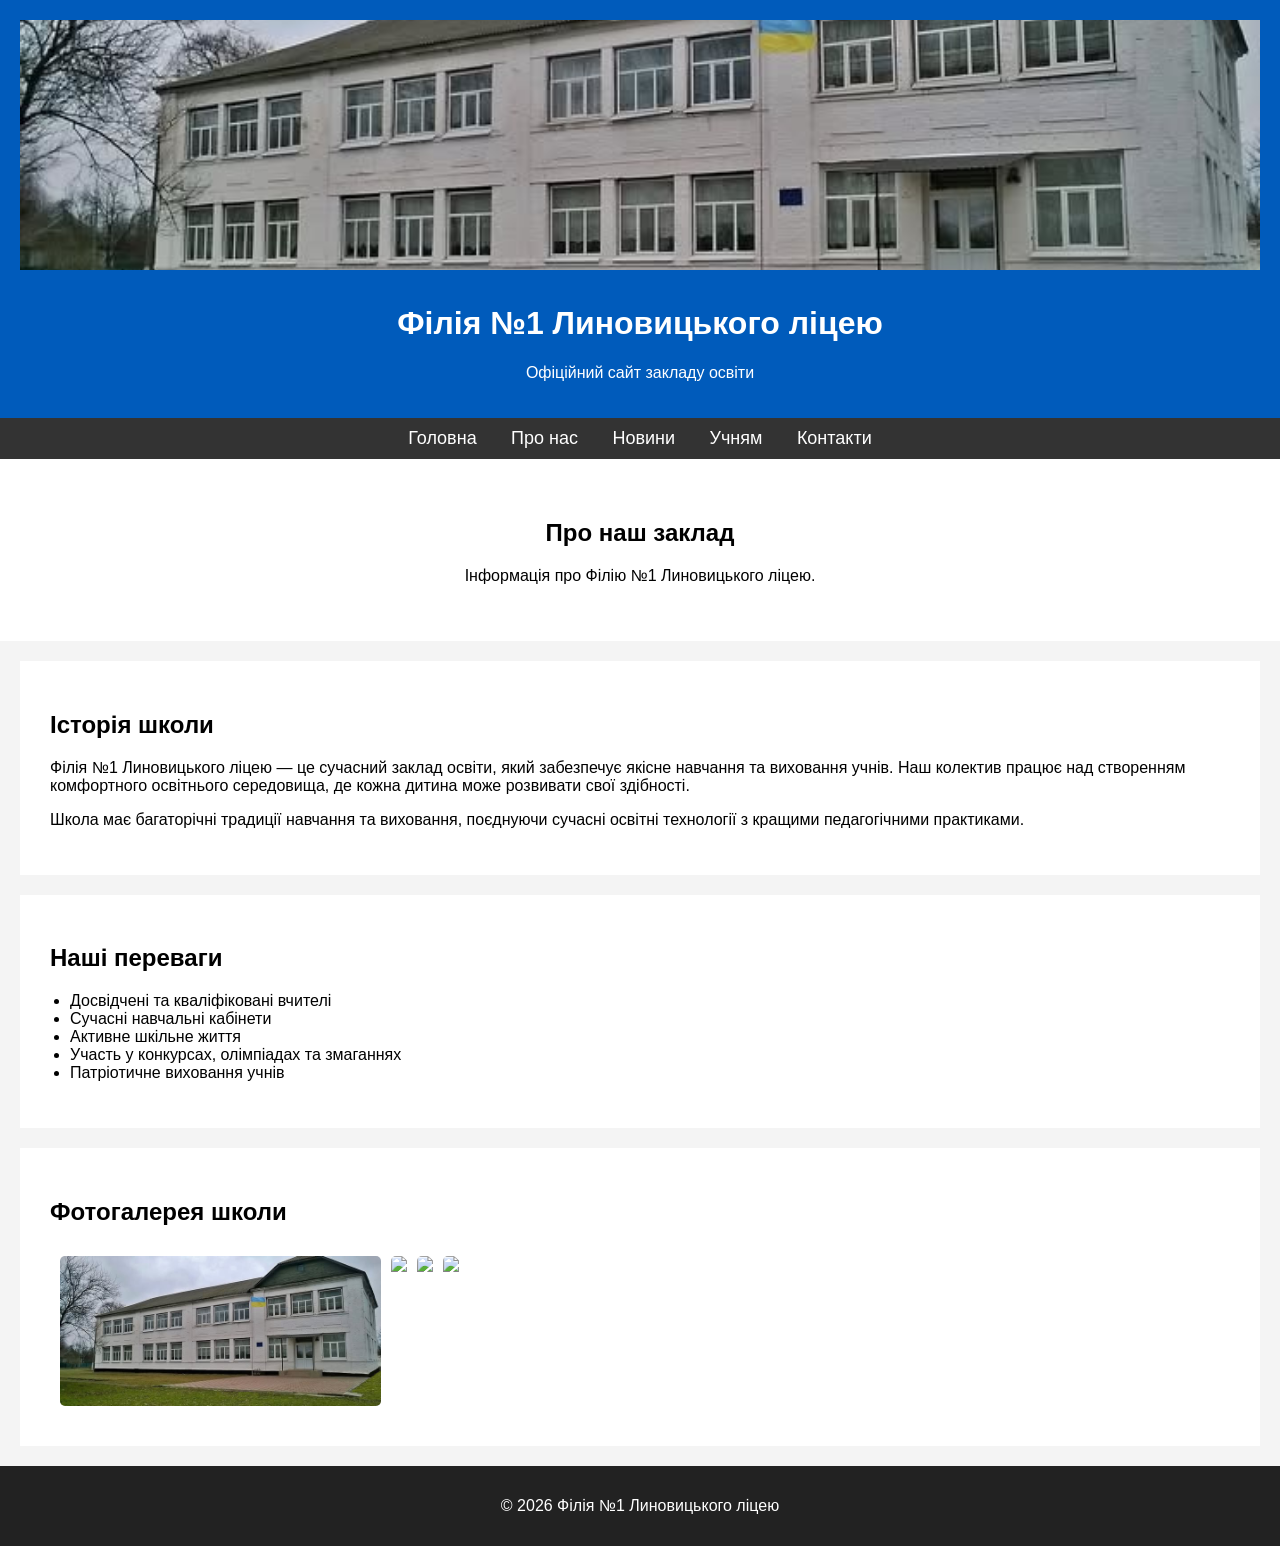
==== about.html @ e62a35ff "Update about.html" ====
<!DOCTYPE html>
<html lang="uk">
<head>
<meta charset="UTF-8">
<title>Про нас – Філія №1 Линовицького ліцею</title>
<link rel="stylesheet" href="style.css">
</head>

<body>

<header>
<img src="main.jpg" class="header-image">
<h1>Філія №1 Линовицького ліцею</h1>
<p>Офіційний сайт закладу освіти</p>
</header>

<nav>
<a href="index.html">Головна</a>
<a href="about.html">Про нас</a>
<a href="news.html">Новини</a>
<a href="uchnyam.html">Учням</a>
<a href="kontakty.html

">Контакти</a>
</nav>

<section class="hero">
<h2>Про наш заклад</h2>
<p>Інформація про Філію №1 Линовицького ліцею.</p>
</section>

<section class="about">

<h2>Історія школи</h2>

<p>
Філія №1 Линовицького ліцею — це сучасний заклад освіти,
який забезпечує якісне навчання та виховання учнів.
Наш колектив працює над створенням комфортного освітнього
середовища, де кожна дитина може розвивати свої здібності.
</p>

<p>
Школа має багаторічні традиції навчання та виховання,
поєднуючи сучасні освітні технології з кращими педагогічними
практиками.
</p>

</section>

<section class="about">

<h2>Наші переваги</h2>

<ul>
<li>Досвідчені та кваліфіковані вчителі</li>
<li>Сучасні навчальні кабінети</li>
<li>Активне шкільне життя</li>
<li>Участь у конкурсах, олімпіадах та змаганнях</li>
<li>Патріотичне виховання учнів</li>
</ul>

</section>

<section class="about">

<h2>Фотогалерея школи</h2>

<div class="gallery-scroll">
<img src="1.jpg">
<img src="2.jpg">
<img src="3.jpg">
<img src="4.jpg">
</div>

</section>

<footer>
<p>© 2026 Філія №1 Линовицького ліцею</p>
</footer>

</body>
</html>
---- style.css ----
body{
font-family: Arial, sans-serif;
margin:0;
background:#f4f4f4;
}

header{
background:#005bbb;
color:white;
text-align:center;
padding:20px;
}

.header-image{
width:100%;
max-height:250px;
object-fit:cover;
margin-bottom:10px;
}

nav{
background:#333;
text-align:center;
padding:10px;
}

nav a{
color:white;
text-decoration:none;
margin:15px;
font-size:18px;
}

nav a:hover{
color:#ffd500;
}

.hero{
background:white;
text-align:center;
padding:40px;
}

.news{
padding:30px;
}

.news-item{
display:flex;
gap:15px;
background:white;
padding:15px;
margin-bottom:15px;
border-left:5px solid #005bbb;
align-items:center;
}

.news-img{
width:120px;
height:80px;
object-fit:cover;
}

.gallery{
padding:30px;
background:white;
}

.gallery-scroll{
display:flex;
overflow-x:auto;
gap:10px;
padding:10px;
}

.gallery-scroll img{
height:150px;
border-radius:5px;
}

footer{
background:#222;
color:white;
text-align:center;
padding:15px;
margin-top:20px;
}
.about{
background:white;
padding:30px;
margin:20px;
}

.about ul{
padding-left:20px;
}
/* Покращення для великої кількості новин */
.news {
    max-width: 1100px;
    margin: 0 auto;          /* центруємо блок новин */
    padding: 30px 15px;
}

.news h2 {
    text-align: center;
    color: #005bbb;
    margin-bottom: 30px;
    font-size: 2.2em;
}

/* Додаємо дату та "Читати далі" */
.news-date {
    font-size: 0.9em;
    color: #666;
    margin: 4px 0 10px 0;
    font-style: italic;
}

.read-more {
    display: inline-block;
    margin-top: 12px;
    padding: 6px 14px;
    background: #005bbb;
    color: white;
    text-decoration: none;
    border-radius: 4px;
    font-size: 0.95em;
    transition: background 0.2s;
}

.read-more:hover {
    background: #004080;
}

/* Адаптивність: на маленьких екранах новини в стовпчик */
@media (max-width: 680px) {
    .news-item {
        flex-direction: column;
        align-items: flex-start;
    }
    
    .news-img {
        width: 100%;
        height: auto;
        max-height: 220px;
    }
    
    .news-item > div {
        width: 100%;
    }
}

/* Опціонально: сітка на великих екранах (2–3 колонки) */
@media (min-width: 900px) {
    .news {
        display: grid;
        grid-template-columns: repeat(2, 1fr);   /* або repeat(auto-fit, minmax(420px, 1fr)) */
        gap: 25px 35px;
    }
    
    .news-item {
        margin-bottom: 0;     /* прибираємо нижній відступ, бо є gap */
        flex-direction: column;
        align-items: stretch;
    }
    
    .news-img {
        width: 100%;
        height: 180px;
    }
}
.pupils-section {
    background: white;
    padding: 40px 20px;
    max-width: 1200px;
    margin: 0 auto;
}

.pupils-grid {
    display: grid;
    grid-template-columns: 1fr;
    gap: 25px;
}

.pupil-block {
    background: #f9f9f9;
    padding: 20px;
    border-radius: 8px;
    border: 1px solid #ddd;
    box-shadow: 0 2px 8px rgba(0,0,0,0.08);
}

.pupil-block h3 {
    color: #005bbb;
    margin-top: 0;
    border-bottom: 2px solid #ffd500;
    padding-bottom: 8px;
}

.pupil-block ul {
    padding-left: 20px;
    line-height: 1.6;
}

.full-width {
    grid-column: 1 / -1;
}

.center-text {
    text-align: center;
}

/* Сітка на великих екранах */
@media (min-width: 768px) {
    .pupils-grid {
        grid-template-columns: repeat(2, 1fr);
    }
}

@media (min-width: 1100px) {
    .pupils-grid {
        grid-template-columns: repeat(3, 1fr);
    }
    
    .full-width {
        grid-column: 1 / 4;
    }
}
.contacts-section {
    background: white;
    padding: 40px 20px;
    max-width: 1200px;
    margin: 0 auto;
}

.contacts-grid {
    display: grid;
    grid-template-columns: 1fr;
    gap: 25px;
}

.contact-block {
    background: #f9f9f9;
    padding: 25px;
    border-radius: 8px;
    border: 1px solid #ddd;
    box-shadow: 0 2px 10px rgba(0,0,0,0.08);
}

.contact-block h3 {
    color: #005bbb;
    margin-top: 0;
    border-bottom: 2px solid #ffd500;
    padding-bottom: 10px;
}

.contact-block ul {
    padding-left: 20px;
    line-height: 1.7;
}

.contact-block table.schedule-table {
    width: 100%;
    border-collapse: collapse;
    margin-top: 15px;
}

.schedule-table th, .schedule-table td {
    border: 1px solid #ccc;
    padding: 10px;
    text-align: center;
}

.schedule-table th {
    background: #005bbb;
    color: white;
}

.full-width {
    grid-column: 1 / -1;
}

.center-text {
    text-align: center;
    font-weight: bold;
}

/* Адаптивна сітка */
@media (min-width: 768px) {
    .contacts-grid {
        grid-template-columns: repeat(2, 1fr);
    }
}

@media (min-width: 1100px) {
    .contacts-grid {
        grid-template-columns: repeat(3, 1fr);
    }
    
    .full-width {
        grid-column: 1 / 4;
    }
}
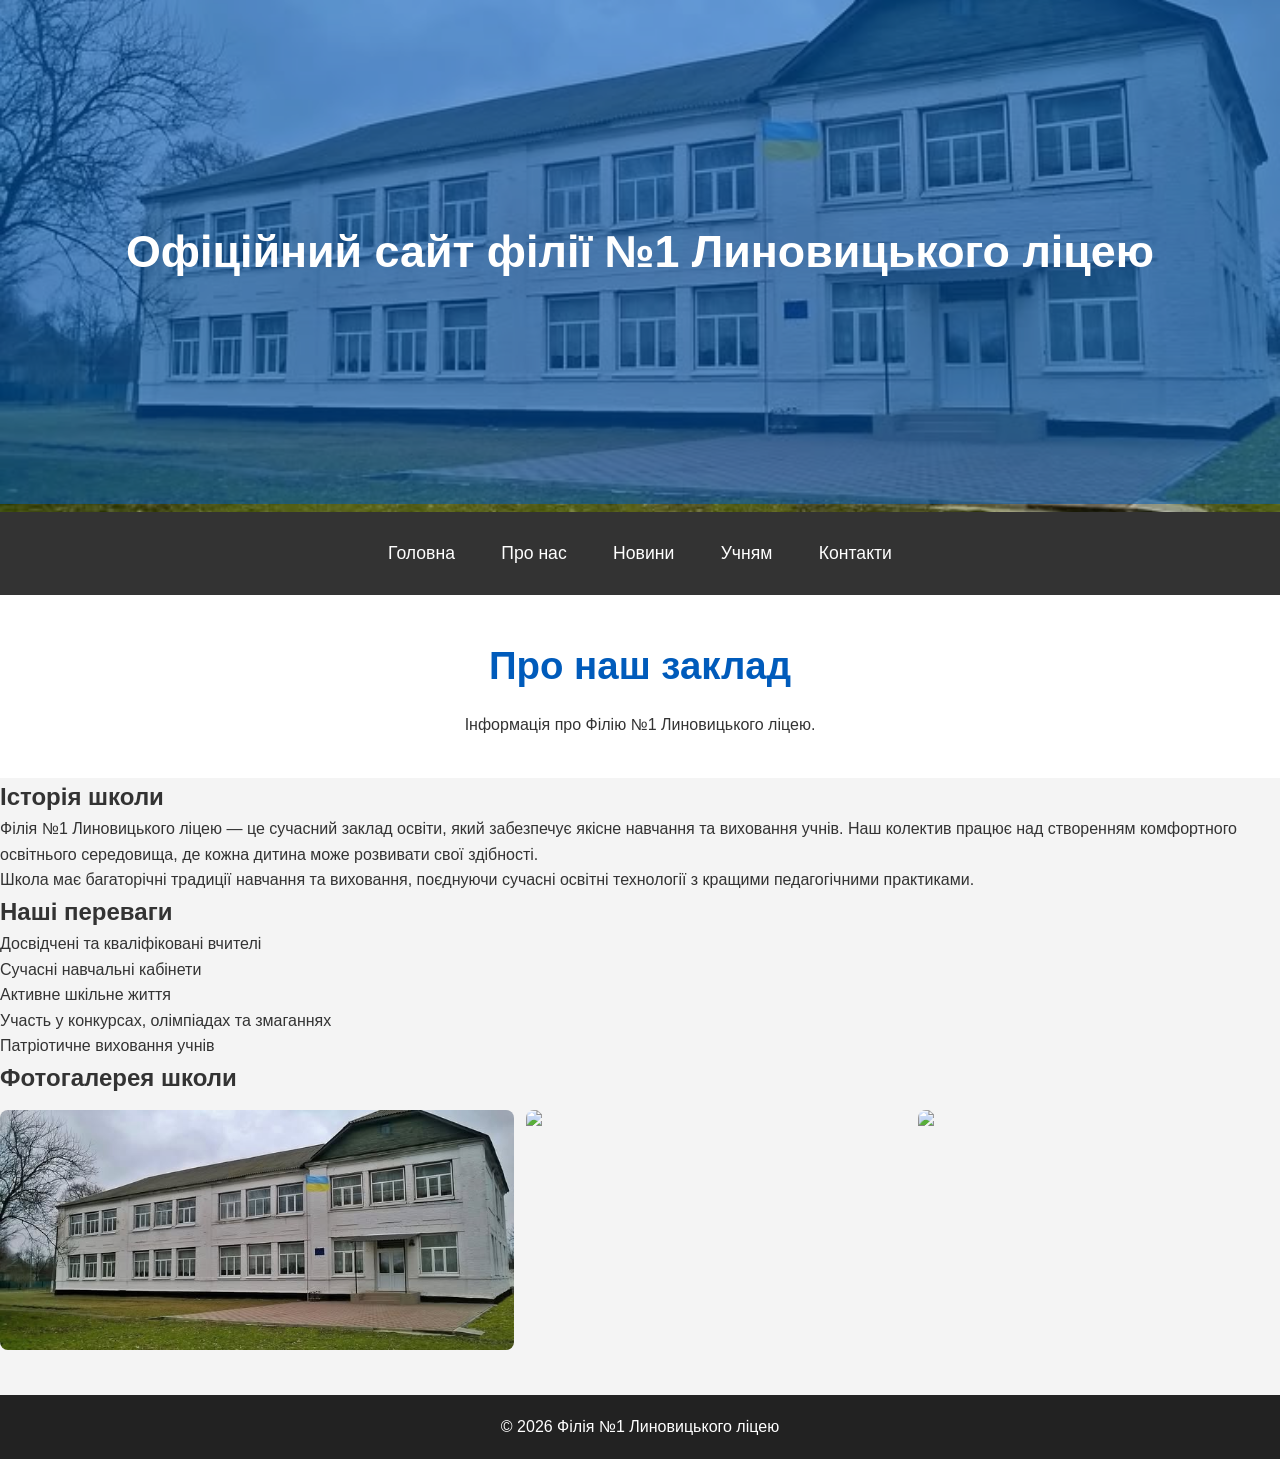
==== commit 70339527: "Update about.html" ====
--- a/about.html
+++ b/about.html
@@ -10,8 +10,7 @@
 
 <header>
 <img src="main.jpg" class="header-image">
-<h1>Філія №1 Линовицького ліцею</h1>
-<p>Офіційний сайт закладу освіти</p>
+<h1>Офіційний сайт філії №1 Линовицького ліцею</h1>
 </header>
 
 <nav>
@@ -19,9 +18,7 @@
 <a href="about.html">Про нас</a>
 <a href="news.html">Новини</a>
 <a href="uchnyam.html">Учням</a>
-<a href="kontakty.html
-
-">Контакти</a>
+<a href="kontakty.html">Контакти</a>
 </nav>
 
 <section class="hero">
--- a/style.css
+++ b/style.css
@@ -1,303 +1,260 @@
-body{
-font-family: Arial, sans-serif;
-margin:0;
-background:#f4f4f4;
-}
-
-header{
-background:#005bbb;
-color:white;
-text-align:center;
-padding:20px;
-}
-
-.header-image{
-width:100%;
-max-height:250px;
-object-fit:cover;
-margin-bottom:10px;
-}
-
-nav{
-background:#333;
-text-align:center;
-padding:10px;
-}
-
-nav a{
-color:white;
-text-decoration:none;
-margin:15px;
-font-size:18px;
-}
-
-nav a:hover{
-color:#ffd500;
-}
-
-.hero{
-background:white;
-text-align:center;
-padding:40px;
-}
-
-.news{
-padding:30px;
-}
-
-.news-item{
-display:flex;
-gap:15px;
-background:white;
-padding:15px;
-margin-bottom:15px;
-border-left:5px solid #005bbb;
-align-items:center;
-}
-
-.news-img{
-width:120px;
-height:80px;
-object-fit:cover;
-}
-
-.gallery{
-padding:30px;
-background:white;
-}
-
-.gallery-scroll{
-display:flex;
-overflow-x:auto;
-gap:10px;
-padding:10px;
-}
-
-.gallery-scroll img{
-height:150px;
-border-radius:5px;
-}
-
-footer{
-background:#222;
-color:white;
-text-align:center;
-padding:15px;
-margin-top:20px;
-}
-.about{
-background:white;
-padding:30px;
-margin:20px;
-}
-
-.about ul{
-padding-left:20px;
-}
-/* Покращення для великої кількості новин */
+/* ==========================================================================
+   БАЗОВІ СТИЛІ + РЕСЕТ (mobile-first)
+   ========================================================================== */
+
+* {
+  margin: 0;
+  padding: 0;
+  box-sizing: border-box;
+}
+
+body {
+  font-family: Arial, system-ui, sans-serif;
+  background: #f4f4f4;
+  color: #333;
+  line-height: 1.6;
+}
+
+img {
+  max-width: 100%;
+  height: auto;
+  display: block;
+}
+
+/* ==========================================================================
+   HEADER + ГЕРОЙСЬКА ЗОБРАЖЕННЯ
+   ========================================================================== */
+
+header {
+  position: relative;
+  color: white;
+  text-align: center;
+}
+
+.header-image {
+  width: 100%;
+  aspect-ratio: 3 / 1.2;          /* ≈ 3:1.2 — гарне співвідношення для банера */
+  object-fit: cover;
+  display: block;
+}
+
+header h1,
+header p {
+  position: absolute;
+  inset: 0;
+  display: flex;
+  flex-direction: column;
+  justify-content: center;
+  align-items: center;
+  background: rgba(0, 91, 187, 0.55); /* #005bbb з прозорістю */
+  padding: 1rem;
+  margin: 0;
+}
+
+header h1 {
+  font-size: clamp(1.6rem, 7vw, 2.8rem);
+  margin-bottom: 0.5rem;
+}
+
+header p {
+  font-size: clamp(1rem, 4.5vw, 1.4rem);
+}
+
+/* ==========================================================================
+   НАВІГАЦІЯ (мобільно — стовпчик, десктоп — горизонтально)
+   ========================================================================== */
+
+nav {
+  background: #333;
+  padding: 1rem;
+  text-align: center;
+}
+
+nav a {
+  color: white;
+  text-decoration: none;
+  font-size: 1.1rem;
+  padding: 0.7rem 1.2rem;
+  margin: 0.3rem;
+  display: inline-block;
+  border-radius: 6px;
+  transition: background 0.25s, color 0.25s;
+}
+
+nav a:hover,
+nav a:focus {
+  background: rgba(255, 213, 0, 0.25); /* #ffd500 легка прозорість */
+  color: #ffd500;
+}
+
+/* ==========================================================================
+   HERO + ОСНОВНІ СЕКЦІЇ
+   ========================================================================== */
+
+.hero {
+  background: white;
+  text-align: center;
+  padding: 2.5rem 1rem;
+}
+
+.hero h2 {
+  color: #005bbb;
+  font-size: clamp(1.8rem, 6vw, 2.4rem);
+  margin-bottom: 1rem;
+}
+
+/* Новини */
 .news {
-    max-width: 1100px;
-    margin: 0 auto;          /* центруємо блок новин */
-    padding: 30px 15px;
+  padding: 2rem 1rem;
+  max-width: 1100px;
+  margin: 0 auto;
 }
 
 .news h2 {
-    text-align: center;
-    color: #005bbb;
-    margin-bottom: 30px;
-    font-size: 2.2em;
-}
-
-/* Додаємо дату та "Читати далі" */
-.news-date {
-    font-size: 0.9em;
-    color: #666;
-    margin: 4px 0 10px 0;
-    font-style: italic;
+  text-align: center;
+  color: #005bbb;
+  font-size: clamp(1.7rem, 5.5vw, 2.3rem);
+  margin-bottom: 2rem;
+}
+
+.news-item {
+  display: flex;
+  flex-direction: column;
+  gap: 1rem;
+  background: white;
+  padding: 1rem;
+  margin-bottom: 1.5rem;
+  border-left: 5px solid #005bbb;
+  border-radius: 6px;
+  box-shadow: 0 2px 10px rgba(0,0,0,0.06);
+}
+
+.news-img {
+  width: 100%;
+  aspect-ratio: 4 / 3;
+  object-fit: cover;
+  border-radius: 4px;
+}
+
+.news-item > div {
+  flex: 1;
 }
 
 .read-more {
-    display: inline-block;
-    margin-top: 12px;
-    padding: 6px 14px;
-    background: #005bbb;
-    color: white;
-    text-decoration: none;
-    border-radius: 4px;
-    font-size: 0.95em;
-    transition: background 0.2s;
+  display: inline-block;
+  margin-top: 0.8rem;
+  padding: 0.5rem 1rem;
+  background: #005bbb;
+  color: white;
+  text-decoration: none;
+  border-radius: 4px;
+  font-size: 0.95rem;
+  transition: background 0.2s;
 }
 
 .read-more:hover {
-    background: #004080;
-}
-
-/* Адаптивність: на маленьких екранах новини в стовпчик */
-@media (max-width: 680px) {
-    .news-item {
-        flex-direction: column;
-        align-items: flex-start;
-    }
-    
-    .news-img {
-        width: 100%;
-        height: auto;
-        max-height: 220px;
-    }
-    
-    .news-item > div {
-        width: 100%;
-    }
-}
-
-/* Опціонально: сітка на великих екранах (2–3 колонки) */
+  background: #004080;
+}
+
+/* Галерея */
+.gallery {
+  padding: 2rem 1rem;
+  background: white;
+}
+
+.gallery h2 {
+  text-align: center;
+  color: #005bbb;
+  margin-bottom: 1.5rem;
+}
+
+.gallery-scroll {
+  display: flex;
+  overflow-x: auto;
+  gap: 12px;
+  padding: 0.8rem 0;
+  scrollbar-width: thin;
+}
+
+.gallery-scroll img {
+  flex: 0 0 260px;
+  height: 160px;
+  object-fit: cover;
+  border-radius: 8px;
+}
+
+/* Footer */
+footer {
+  background: #222;
+  color: white;
+  text-align: center;
+  padding: 1.2rem;
+  margin-top: 2rem;
+}
+
+/* ==========================================================================
+   АДАПТИВНІСТЬ (min-width — від планшета і вище)
+   ========================================================================== */
+
+/* Планшет ≈ 640–900px */
+@media (min-width: 640px) {
+  nav {
+    display: flex;
+    justify-content: center;
+    flex-wrap: wrap;
+    gap: 0.5rem;
+  }
+
+  nav a {
+    margin: 0;
+  }
+
+  .news-item {
+    flex-direction: row;
+    align-items: center;
+  }
+
+  .news-img {
+    width: 140px;
+    height: 100px;
+    flex-shrink: 0;
+  }
+}
+
+/* Десктоп / великий планшет ≈ 900px+ */
 @media (min-width: 900px) {
-    .news {
-        display: grid;
-        grid-template-columns: repeat(2, 1fr);   /* або repeat(auto-fit, minmax(420px, 1fr)) */
-        gap: 25px 35px;
-    }
-    
-    .news-item {
-        margin-bottom: 0;     /* прибираємо нижній відступ, бо є gap */
-        flex-direction: column;
-        align-items: stretch;
-    }
-    
-    .news-img {
-        width: 100%;
-        height: 180px;
-    }
-}
-.pupils-section {
-    background: white;
-    padding: 40px 20px;
-    max-width: 1200px;
-    margin: 0 auto;
-}
-
-.pupils-grid {
+  .news {
     display: grid;
-    grid-template-columns: 1fr;
-    gap: 25px;
-}
-
-.pupil-block {
-    background: #f9f9f9;
-    padding: 20px;
-    border-radius: 8px;
-    border: 1px solid #ddd;
-    box-shadow: 0 2px 8px rgba(0,0,0,0.08);
-}
-
-.pupil-block h3 {
-    color: #005bbb;
-    margin-top: 0;
-    border-bottom: 2px solid #ffd500;
-    padding-bottom: 8px;
-}
-
-.pupil-block ul {
-    padding-left: 20px;
-    line-height: 1.6;
-}
-
-.full-width {
-    grid-column: 1 / -1;
-}
-
-.center-text {
-    text-align: center;
-}
-
-/* Сітка на великих екранах */
-@media (min-width: 768px) {
-    .pupils-grid {
-        grid-template-columns: repeat(2, 1fr);
-    }
-}
-
-@media (min-width: 1100px) {
-    .pupils-grid {
-        grid-template-columns: repeat(3, 1fr);
-    }
-    
-    .full-width {
-        grid-column: 1 / 4;
-    }
-}
-.contacts-section {
-    background: white;
-    padding: 40px 20px;
-    max-width: 1200px;
-    margin: 0 auto;
-}
-
-.contacts-grid {
-    display: grid;
-    grid-template-columns: 1fr;
-    gap: 25px;
-}
-
-.contact-block {
-    background: #f9f9f9;
-    padding: 25px;
-    border-radius: 8px;
-    border: 1px solid #ddd;
-    box-shadow: 0 2px 10px rgba(0,0,0,0.08);
-}
-
-.contact-block h3 {
-    color: #005bbb;
-    margin-top: 0;
-    border-bottom: 2px solid #ffd500;
-    padding-bottom: 10px;
-}
-
-.contact-block ul {
-    padding-left: 20px;
-    line-height: 1.7;
-}
-
-.contact-block table.schedule-table {
+    grid-template-columns: repeat(2, 1fr);
+    gap: 2rem;
+  }
+
+  .news-item {
+    margin-bottom: 0;
+    flex-direction: column;
+    align-items: stretch;
+  }
+
+  .news-img {
     width: 100%;
-    border-collapse: collapse;
-    margin-top: 15px;
-}
-
-.schedule-table th, .schedule-table td {
-    border: 1px solid #ccc;
-    padding: 10px;
-    text-align: center;
-}
-
-.schedule-table th {
-    background: #005bbb;
-    color: white;
-}
-
-.full-width {
-    grid-column: 1 / -1;
-}
-
-.center-text {
-    text-align: center;
-    font-weight: bold;
-}
-
-/* Адаптивна сітка */
-@media (min-width: 768px) {
-    .contacts-grid {
-        grid-template-columns: repeat(2, 1fr);
-    }
-}
-
-@media (min-width: 1100px) {
-    .contacts-grid {
-        grid-template-columns: repeat(3, 1fr);
-    }
-    
-    .full-width {
-        grid-column: 1 / 4;
-    }
-}
+    aspect-ratio: 16 / 9;
+    height: auto;
+  }
+
+  .gallery-scroll img {
+    flex: 0 0 320px;
+    height: 200px;
+  }
+}
+
+/* Дуже великий екран (опціонально) */
+@media (min-width: 1200px) {
+  .news {
+    grid-template-columns: repeat(3, 1fr);
+  }
+
+  .gallery-scroll img {
+    flex: 0 0 380px;
+    height: 240px;
+  }
+}
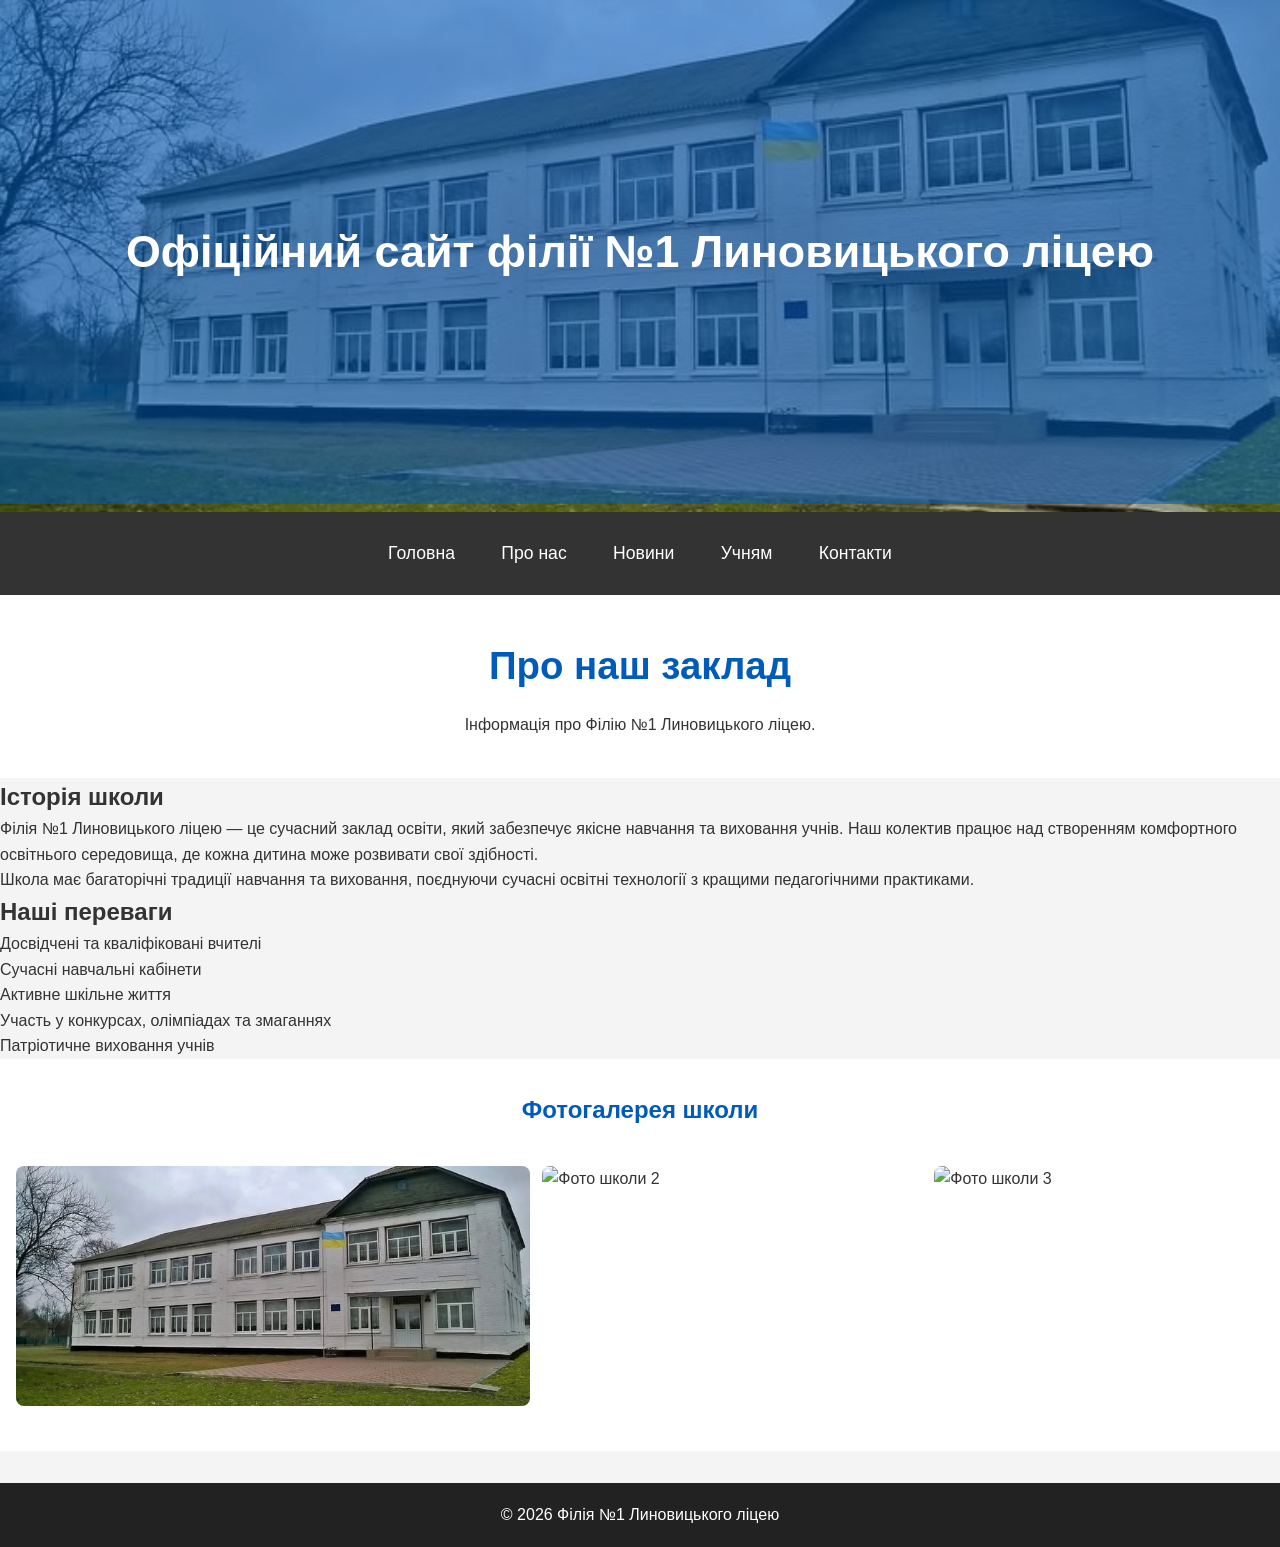
==== commit aa06f8e4: "Update about.html" ====
--- a/about.html
+++ b/about.html
@@ -1,79 +1,77 @@
 <!DOCTYPE html>
 <html lang="uk">
 <head>
-<meta charset="UTF-8">
-<title>Про нас – Філія №1 Линовицького ліцею</title>
-<link rel="stylesheet" href="style.css">
+  <meta charset="UTF-8">
+  <title>Про нас – Філія №1 Линовицького ліцею</title>
+  
+  <!-- обов'язково для коректної адаптивності -->
+  <meta name="viewport" content="width=device-width, initial-scale=1.0">
+  
+  <link rel="stylesheet" href="style.css">
 </head>
 
 <body>
 
 <header>
-<img src="main.jpg" class="header-image">
-<h1>Офіційний сайт філії №1 Линовицького ліцею</h1>
+  <img src="main.jpg" class="header-image" alt="Філія №1 Линовицького ліцею">
+  <div class="header-overlay">
+    <h1>Офіційний сайт філії №1 Линовицького ліцею</h1>
+  </div>
 </header>
 
-<nav>
-<a href="index.html">Головна</a>
-<a href="about.html">Про нас</a>
-<a href="news.html">Новини</a>
-<a href="uchnyam.html">Учням</a>
-<a href="kontakty.html">Контакти</a>
+<nav class="main-nav">
+  <a href="index.html">Головна</a>
+  <a href="about.html">Про нас</a>
+  <a href="news.html">Новини</a>
+  <a href="uchnyam.html">Учням</a>
+  <a href="kontakty.html">Контакти</a>
 </nav>
 
-<section class="hero">
-<h2>Про наш заклад</h2>
-<p>Інформація про Філію №1 Линовицького ліцею.</p>
-</section>
+<main>
+  <section class="hero">
+    <h2>Про наш заклад</h2>
+    <p>Інформація про Філію №1 Линовицького ліцею.</p>
+  </section>
 
-<section class="about">
+  <section class="about">
+    <h2>Історія школи</h2>
+    <p>
+      Філія №1 Линовицького ліцею — це сучасний заклад освіти,
+      який забезпечує якісне навчання та виховання учнів.
+      Наш колектив працює над створенням комфортного освітнього
+      середовища, де кожна дитина може розвивати свої здібності.
+    </p>
+    <p>
+      Школа має багаторічні традиції навчання та виховання,
+      поєднуючи сучасні освітні технології з кращими педагогічними
+      практиками.
+    </p>
+  </section>
 
-<h2>Історія школи</h2>
+  <section class="about advantages">
+    <h2>Наші переваги</h2>
+    <ul>
+      <li>Досвідчені та кваліфіковані вчителі</li>
+      <li>Сучасні навчальні кабінети</li>
+      <li>Активне шкільне життя</li>
+      <li>Участь у конкурсах, олімпіадах та змаганнях</li>
+      <li>Патріотичне виховання учнів</li>
+    </ul>
+  </section>
 
-<p>
-Філія №1 Линовицького ліцею — це сучасний заклад освіти,
-який забезпечує якісне навчання та виховання учнів.
-Наш колектив працює над створенням комфортного освітнього
-середовища, де кожна дитина може розвивати свої здібності.
-</p>
-
-<p>
-Школа має багаторічні традиції навчання та виховання,
-поєднуючи сучасні освітні технології з кращими педагогічними
-практиками.
-</p>
-
-</section>
-
-<section class="about">
-
-<h2>Наші переваги</h2>
-
-<ul>
-<li>Досвідчені та кваліфіковані вчителі</li>
-<li>Сучасні навчальні кабінети</li>
-<li>Активне шкільне життя</li>
-<li>Участь у конкурсах, олімпіадах та змаганнях</li>
-<li>Патріотичне виховання учнів</li>
-</ul>
-
-</section>
-
-<section class="about">
-
-<h2>Фотогалерея школи</h2>
-
-<div class="gallery-scroll">
-<img src="1.jpg">
-<img src="2.jpg">
-<img src="3.jpg">
-<img src="4.jpg">
-</div>
-
-</section>
+  <section class="gallery">
+    <h2>Фотогалерея школи</h2>
+    <div class="gallery-scroll">
+      <img src="1.jpg" alt="Фото школи 1">
+      <img src="2.jpg" alt="Фото школи 2">
+      <img src="3.jpg" alt="Фото школи 3">
+      <img src="4.jpg" alt="Фото школи 4">
+    </div>
+  </section>
+</main>
 
 <footer>
-<p>© 2026 Філія №1 Линовицького ліцею</p>
+  <p>© 2026 Філія №1 Линовицького ліцею</p>
 </footer>
 
 </body>
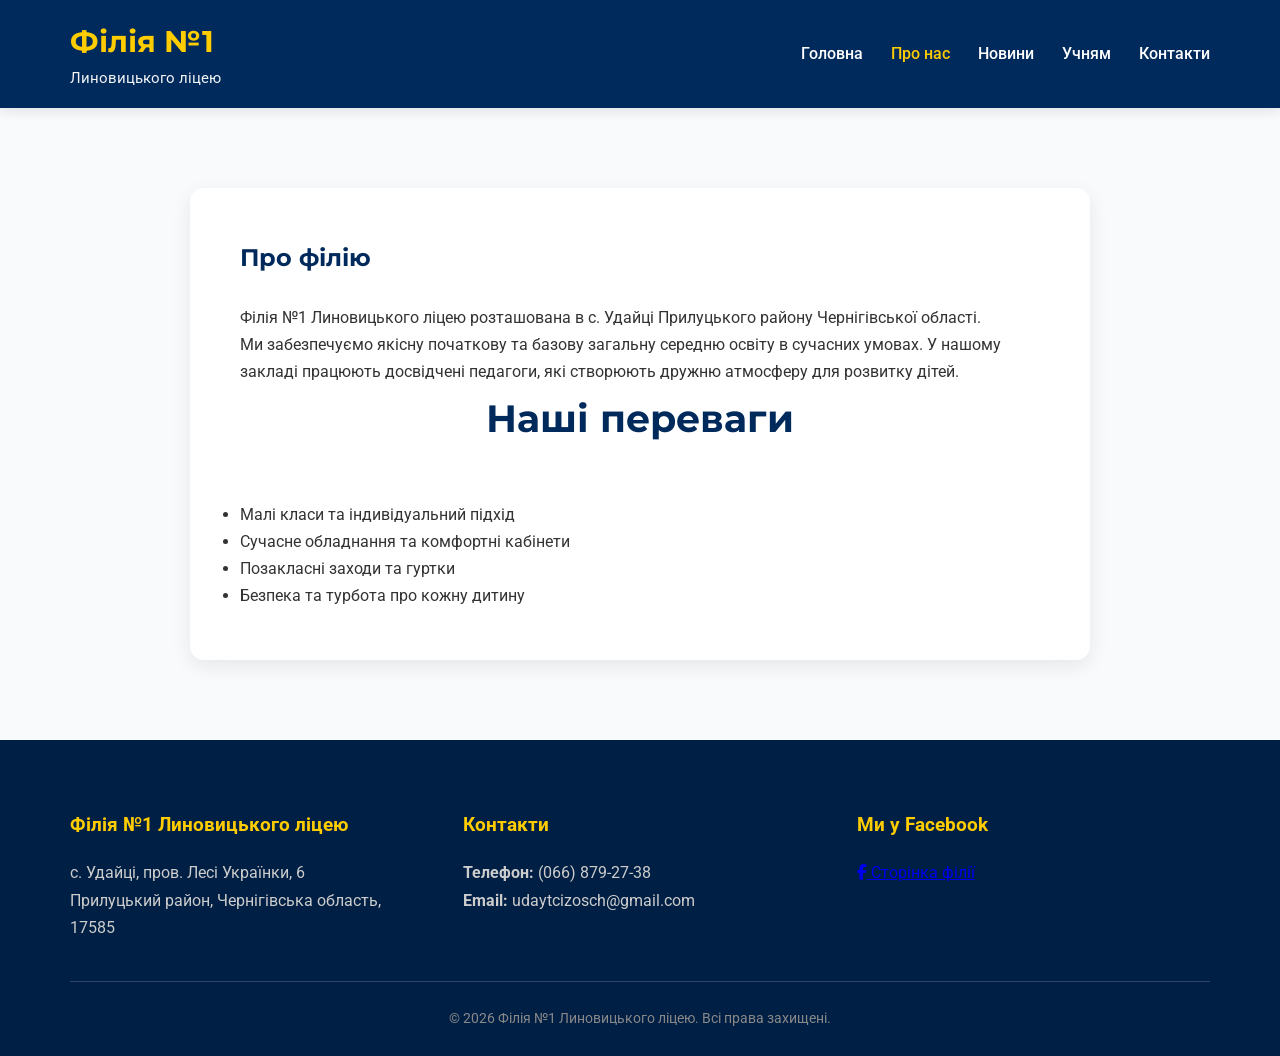
==== commit c4753751: "Update about.html" ====
--- a/about.html
+++ b/about.html
@@ -1,78 +1,76 @@
 <!DOCTYPE html>
 <html lang="uk">
 <head>
-  <meta charset="UTF-8">
-  <title>Про нас – Філія №1 Линовицького ліцею</title>
-  
-  <!-- обов'язково для коректної адаптивності -->
-  <meta name="viewport" content="width=device-width, initial-scale=1.0">
-  
-  <link rel="stylesheet" href="style.css">
+    <meta charset="UTF-8">
+    <meta name="viewport" content="width=device-width, initial-scale=1.0">
+    <title>Про нас — Філія №1 Линовицького ліцею</title>
+    <link rel="stylesheet" href="style.css">
+    <link href="https://fonts.googleapis.com/css2?family=Montserrat:wght@400;500;600;700&family=Roboto:wght@400;500&display=swap" rel="stylesheet">
+    <link rel="stylesheet" href="https://cdnjs.cloudflare.com/ajax/libs/font-awesome/6.5.0/css/all.min.css">
 </head>
+<body>
+    <!-- Header (скопіюй той самий з index.html) -->
+    <header class="header">
+        <div class="container">
+            <div class="logo">
+                <h1>Філія №1</h1>
+                <p>Линовицького ліцею</p>
+            </div>
+            <nav class="nav">
+                <a href="index.html">Головна</a>
+                <a href="about.html" class="active">Про нас</a>
+                <a href="news.html">Новини</a>
+                <a href="uchnyam.html">Учням</a>
+                <a href="kontakty.html">Контакти</a>
+            </nav>
+            <div class="mobile-menu-btn"><i class="fas fa-bars"></i></div>
+        </div>
+    </header>
 
-<body>
+    <section>
+        <div class="container content">
+            <h1>Про філію</h1>
+            <p>Філія №1 Линовицького ліцею розташована в с. Удайці Прилуцького району Чернігівської області.</p>
+            <p>Ми забезпечуємо якісну початкову та базову загальну середню освіту в сучасних умовах. У нашому закладі працюють досвідчені педагоги, які створюють дружню атмосферу для розвитку дітей.</p>
+            
+            <h2>Наші переваги</h2>
+            <ul>
+                <li>Малі класи та індивідуальний підхід</li>
+                <li>Сучасне обладнання та комфортні кабінети</li>
+                <li>Позакласні заходи та гуртки</li>
+                <li>Безпека та турбота про кожну дитину</li>
+            </ul>
+        </div>
+    </section>
 
-<header>
-  <img src="main.jpg" class="header-image" alt="Філія №1 Линовицького ліцею">
-  <div class="header-overlay">
-    <h1>Офіційний сайт філії №1 Линовицького ліцею</h1>
-  </div>
-</header>
+    <!-- Footer (скопіюй той самий з index.html) -->
+    <footer class="footer">
+        <div class="container">
+            <div class="footer-content">
+                <div>
+                    <h3>Філія №1 Линовицького ліцею</h3>
+                    <p>с. Удайці, пров. Лесі Українки, 6<br>Прилуцький район, Чернігівська область, 17585</p>
+                </div>
+                <div>
+                    <h3>Контакти</h3>
+                    <p><strong>Телефон:</strong> (066) 879-27-38</p>
+                    <p><strong>Email:</strong> udaytcizosch@gmail.com</p>
+                </div>
+                <div>
+                    <h3>Ми у Facebook</h3>
+                    <a href="https://www.facebook.com/udaytcizzso/" target="_blank" class="social-link"><i class="fab fa-facebook-f"></i> Сторінка філії</a>
+                </div>
+            </div>
+            <div class="footer-bottom">
+                <p>&copy; 2026 Філія №1 Линовицького ліцею. Всі права захищені.</p>
+            </div>
+        </div>
+    </footer>
 
-<nav class="main-nav">
-  <a href="index.html">Головна</a>
-  <a href="about.html">Про нас</a>
-  <a href="news.html">Новини</a>
-  <a href="uchnyam.html">Учням</a>
-  <a href="kontakty.html">Контакти</a>
-</nav>
-
-<main>
-  <section class="hero">
-    <h2>Про наш заклад</h2>
-    <p>Інформація про Філію №1 Линовицького ліцею.</p>
-  </section>
-
-  <section class="about">
-    <h2>Історія школи</h2>
-    <p>
-      Філія №1 Линовицького ліцею — це сучасний заклад освіти,
-      який забезпечує якісне навчання та виховання учнів.
-      Наш колектив працює над створенням комфортного освітнього
-      середовища, де кожна дитина може розвивати свої здібності.
-    </p>
-    <p>
-      Школа має багаторічні традиції навчання та виховання,
-      поєднуючи сучасні освітні технології з кращими педагогічними
-      практиками.
-    </p>
-  </section>
-
-  <section class="about advantages">
-    <h2>Наші переваги</h2>
-    <ul>
-      <li>Досвідчені та кваліфіковані вчителі</li>
-      <li>Сучасні навчальні кабінети</li>
-      <li>Активне шкільне життя</li>
-      <li>Участь у конкурсах, олімпіадах та змаганнях</li>
-      <li>Патріотичне виховання учнів</li>
-    </ul>
-  </section>
-
-  <section class="gallery">
-    <h2>Фотогалерея школи</h2>
-    <div class="gallery-scroll">
-      <img src="1.jpg" alt="Фото школи 1">
-      <img src="2.jpg" alt="Фото школи 2">
-      <img src="3.jpg" alt="Фото школи 3">
-      <img src="4.jpg" alt="Фото школи 4">
-    </div>
-  </section>
-</main>
-
-<footer>
-  <p>© 2026 Філія №1 Линовицького ліцею</p>
-</footer>
-
+    <script>
+        document.querySelector('.mobile-menu-btn').addEventListener('click', () => {
+            document.querySelector('.nav').classList.toggle('active');
+        });
+    </script>
 </body>
 </html>
--- a/style.css
+++ b/style.css
@@ -1,260 +1,237 @@
-/* ==========================================================================
-   БАЗОВІ СТИЛІ + РЕСЕТ (mobile-first)
-   ========================================================================== */
-
 * {
-  margin: 0;
-  padding: 0;
-  box-sizing: border-box;
+    margin: 0;
+    padding: 0;
+    box-sizing: border-box;
 }
 
 body {
-  font-family: Arial, system-ui, sans-serif;
-  background: #f4f4f4;
-  color: #333;
-  line-height: 1.6;
-}
-
-img {
-  max-width: 100%;
-  height: auto;
-  display: block;
-}
-
-/* ==========================================================================
-   HEADER + ГЕРОЙСЬКА ЗОБРАЖЕННЯ
-   ========================================================================== */
-
-header {
-  position: relative;
-  color: white;
-  text-align: center;
-}
-
-.header-image {
-  width: 100%;
-  aspect-ratio: 3 / 1.2;          /* ≈ 3:1.2 — гарне співвідношення для банера */
-  object-fit: cover;
-  display: block;
-}
-
-header h1,
-header p {
-  position: absolute;
-  inset: 0;
-  display: flex;
-  flex-direction: column;
-  justify-content: center;
-  align-items: center;
-  background: rgba(0, 91, 187, 0.55); /* #005bbb з прозорістю */
-  padding: 1rem;
-  margin: 0;
-}
-
-header h1 {
-  font-size: clamp(1.6rem, 7vw, 2.8rem);
-  margin-bottom: 0.5rem;
-}
-
-header p {
-  font-size: clamp(1rem, 4.5vw, 1.4rem);
-}
-
-/* ==========================================================================
-   НАВІГАЦІЯ (мобільно — стовпчик, десктоп — горизонтально)
-   ========================================================================== */
-
-nav {
-  background: #333;
-  padding: 1rem;
-  text-align: center;
-}
-
-nav a {
-  color: white;
-  text-decoration: none;
-  font-size: 1.1rem;
-  padding: 0.7rem 1.2rem;
-  margin: 0.3rem;
-  display: inline-block;
-  border-radius: 6px;
-  transition: background 0.25s, color 0.25s;
-}
-
-nav a:hover,
-nav a:focus {
-  background: rgba(255, 213, 0, 0.25); /* #ffd500 легка прозорість */
-  color: #ffd500;
-}
-
-/* ==========================================================================
-   HERO + ОСНОВНІ СЕКЦІЇ
-   ========================================================================== */
-
+    font-family: 'Roboto', sans-serif;
+    line-height: 1.7;
+    color: #333;
+    background-color: #f9fafb;
+}
+
+.container {
+    max-width: 1180px;
+    margin: 0 auto;
+    padding: 0 20px;
+}
+
+/* Header */
+.header {
+    background: #002a5c;
+    color: white;
+    position: sticky;
+    top: 0;
+    z-index: 1000;
+    box-shadow: 0 3px 12px rgba(0,0,0,0.1);
+}
+
+.header .container {
+    display: flex;
+    align-items: center;
+    justify-content: space-between;
+    padding: 16px 20px;
+}
+
+.logo h1 {
+    font-family: 'Montserrat', sans-serif;
+    font-size: 1.85rem;
+    color: #ffcc00;
+}
+
+.logo p {
+    font-size: 0.95rem;
+    opacity: 0.95;
+}
+
+.nav {
+    display: flex;
+    gap: 28px;
+}
+
+.nav a {
+    color: white;
+    text-decoration: none;
+    font-weight: 500;
+    transition: color 0.3s;
+}
+
+.nav a:hover, .nav a.active {
+    color: #ffcc00;
+}
+
+.mobile-menu-btn {
+    display: none;
+    font-size: 1.9rem;
+    cursor: pointer;
+}
+
+/* Hero (тільки для головної) */
 .hero {
-  background: white;
-  text-align: center;
-  padding: 2.5rem 1rem;
-}
-
-.hero h2 {
-  color: #005bbb;
-  font-size: clamp(1.8rem, 6vw, 2.4rem);
-  margin-bottom: 1rem;
-}
-
-/* Новини */
-.news {
-  padding: 2rem 1rem;
-  max-width: 1100px;
-  margin: 0 auto;
-}
-
-.news h2 {
-  text-align: center;
-  color: #005bbb;
-  font-size: clamp(1.7rem, 5.5vw, 2.3rem);
-  margin-bottom: 2rem;
-}
-
-.news-item {
-  display: flex;
-  flex-direction: column;
-  gap: 1rem;
-  background: white;
-  padding: 1rem;
-  margin-bottom: 1.5rem;
-  border-left: 5px solid #005bbb;
-  border-radius: 6px;
-  box-shadow: 0 2px 10px rgba(0,0,0,0.06);
-}
-
-.news-img {
-  width: 100%;
-  aspect-ratio: 4 / 3;
-  object-fit: cover;
-  border-radius: 4px;
-}
-
-.news-item > div {
-  flex: 1;
-}
-
-.read-more {
-  display: inline-block;
-  margin-top: 0.8rem;
-  padding: 0.5rem 1rem;
-  background: #005bbb;
-  color: white;
-  text-decoration: none;
-  border-radius: 4px;
-  font-size: 0.95rem;
-  transition: background 0.2s;
-}
-
-.read-more:hover {
-  background: #004080;
-}
-
-/* Галерея */
-.gallery {
-  padding: 2rem 1rem;
-  background: white;
-}
-
-.gallery h2 {
-  text-align: center;
-  color: #005bbb;
-  margin-bottom: 1.5rem;
-}
-
-.gallery-scroll {
-  display: flex;
-  overflow-x: auto;
-  gap: 12px;
-  padding: 0.8rem 0;
-  scrollbar-width: thin;
-}
-
-.gallery-scroll img {
-  flex: 0 0 260px;
-  height: 160px;
-  object-fit: cover;
-  border-radius: 8px;
+    height: 82vh;
+    min-height: 520px;
+    background: linear-gradient(rgba(0, 42, 92, 0.78), rgba(0, 42, 92, 0.78)), 
+                url('main.jpg') center/cover no-repeat;
+    display: flex;
+    align-items: center;
+    text-align: center;
+    color: white;
+}
+
+.hero-content h1 {
+    font-family: 'Montserrat', sans-serif;
+    font-size: 3.1rem;
+    margin-bottom: 16px;
+}
+
+.hero-content p {
+    font-size: 1.35rem;
+    max-width: 720px;
+    margin: 0 auto 32px;
+}
+
+/* Buttons */
+.btn {
+    display: inline-block;
+    background: #ffcc00;
+    color: #002a5c;
+    padding: 14px 34px;
+    border-radius: 50px;
+    font-weight: 600;
+    text-decoration: none;
+    transition: all 0.3s;
+}
+
+.btn:hover {
+    background: #ffd633;
+    transform: translateY(-4px);
+}
+
+.btn-secondary {
+    display: inline-block;
+    background: transparent;
+    color: #002a5c;
+    border: 2px solid #002a5c;
+    padding: 12px 30px;
+    border-radius: 50px;
+    font-weight: 500;
+    text-decoration: none;
+}
+
+/* Загальні секції */
+section {
+    padding: 80px 0;
+}
+
+h2 {
+    font-family: 'Montserrat', sans-serif;
+    font-size: 2.4rem;
+    color: #002a5c;
+    text-align: center;
+    margin-bottom: 50px;
+}
+
+/* News cards */
+.news-grid, .gallery-grid {
+    display: grid;
+    grid-template-columns: repeat(auto-fit, minmax(320px, 1fr));
+    gap: 28px;
+}
+
+.news-card, .gallery-card {
+    background: white;
+    border-radius: 14px;
+    overflow: hidden;
+    box-shadow: 0 6px 18px rgba(0,0,0,0.07);
+    transition: transform 0.3s;
+}
+
+.news-card:hover, .gallery-card:hover {
+    transform: translateY(-8px);
+}
+
+.news-date {
+    background: #002a5c;
+    color: #ffcc00;
+    padding: 8px 18px;
+    font-size: 0.9rem;
+}
+
+.news-card h3, .gallery-card h3 {
+    padding: 20px 22px 10px;
+}
+
+/* Content pages */
+.content {
+    max-width: 900px;
+    margin: 0 auto;
+    background: white;
+    padding: 50px;
+    border-radius: 14px;
+    box-shadow: 0 6px 20px rgba(0,0,0,0.08);
+}
+
+.content h1 {
+    font-family: 'Montserrat', sans-serif;
+    color: #002a5c;
+    margin-bottom: 25px;
 }
 
 /* Footer */
-footer {
-  background: #222;
-  color: white;
-  text-align: center;
-  padding: 1.2rem;
-  margin-top: 2rem;
-}
-
-/* ==========================================================================
-   АДАПТИВНІСТЬ (min-width — від планшета і вище)
-   ========================================================================== */
-
-/* Планшет ≈ 640–900px */
-@media (min-width: 640px) {
-  nav {
-    display: flex;
-    justify-content: center;
-    flex-wrap: wrap;
-    gap: 0.5rem;
-  }
-
-  nav a {
-    margin: 0;
-  }
-
-  .news-item {
-    flex-direction: row;
-    align-items: center;
-  }
-
-  .news-img {
-    width: 140px;
-    height: 100px;
-    flex-shrink: 0;
-  }
-}
-
-/* Десктоп / великий планшет ≈ 900px+ */
-@media (min-width: 900px) {
-  .news {
+.footer {
+    background: #001f44;
+    color: #ccc;
+    padding: 70px 0 25px;
+}
+
+.footer-content {
     display: grid;
-    grid-template-columns: repeat(2, 1fr);
-    gap: 2rem;
-  }
-
-  .news-item {
-    margin-bottom: 0;
-    flex-direction: column;
-    align-items: stretch;
-  }
-
-  .news-img {
-    width: 100%;
-    aspect-ratio: 16 / 9;
-    height: auto;
-  }
-
-  .gallery-scroll img {
-    flex: 0 0 320px;
-    height: 200px;
-  }
-}
-
-/* Дуже великий екран (опціонально) */
-@media (min-width: 1200px) {
-  .news {
-    grid-template-columns: repeat(3, 1fr);
-  }
-
-  .gallery-scroll img {
-    flex: 0 0 380px;
-    height: 240px;
-  }
-}
+    grid-template-columns: repeat(auto-fit, minmax(260px, 1fr));
+    gap: 40px;
+    margin-bottom: 40px;
+}
+
+.footer h3 {
+    color: #ffcc00;
+    margin-bottom: 18px;
+}
+
+.footer-bottom {
+    text-align: center;
+    padding-top: 25px;
+    border-top: 1px solid #334466;
+    color: #888;
+    font-size: 0.9rem;
+}
+
+/* Responsive */
+@media (max-width: 768px) {
+    .nav {
+        position: absolute;
+        top: 100%;
+        left: 0;
+        width: 100%;
+        background: #002a5c;
+        flex-direction: column;
+        padding: 20px;
+        gap: 15px;
+        display: none;
+    }
+    
+    .nav.active {
+        display: flex;
+    }
+    
+    .mobile-menu-btn {
+        display: block;
+    }
+    
+    .hero-content h1 {
+        font-size: 2.4rem;
+    }
+    
+    .content {
+        padding: 30px 20px;
+    }
+}
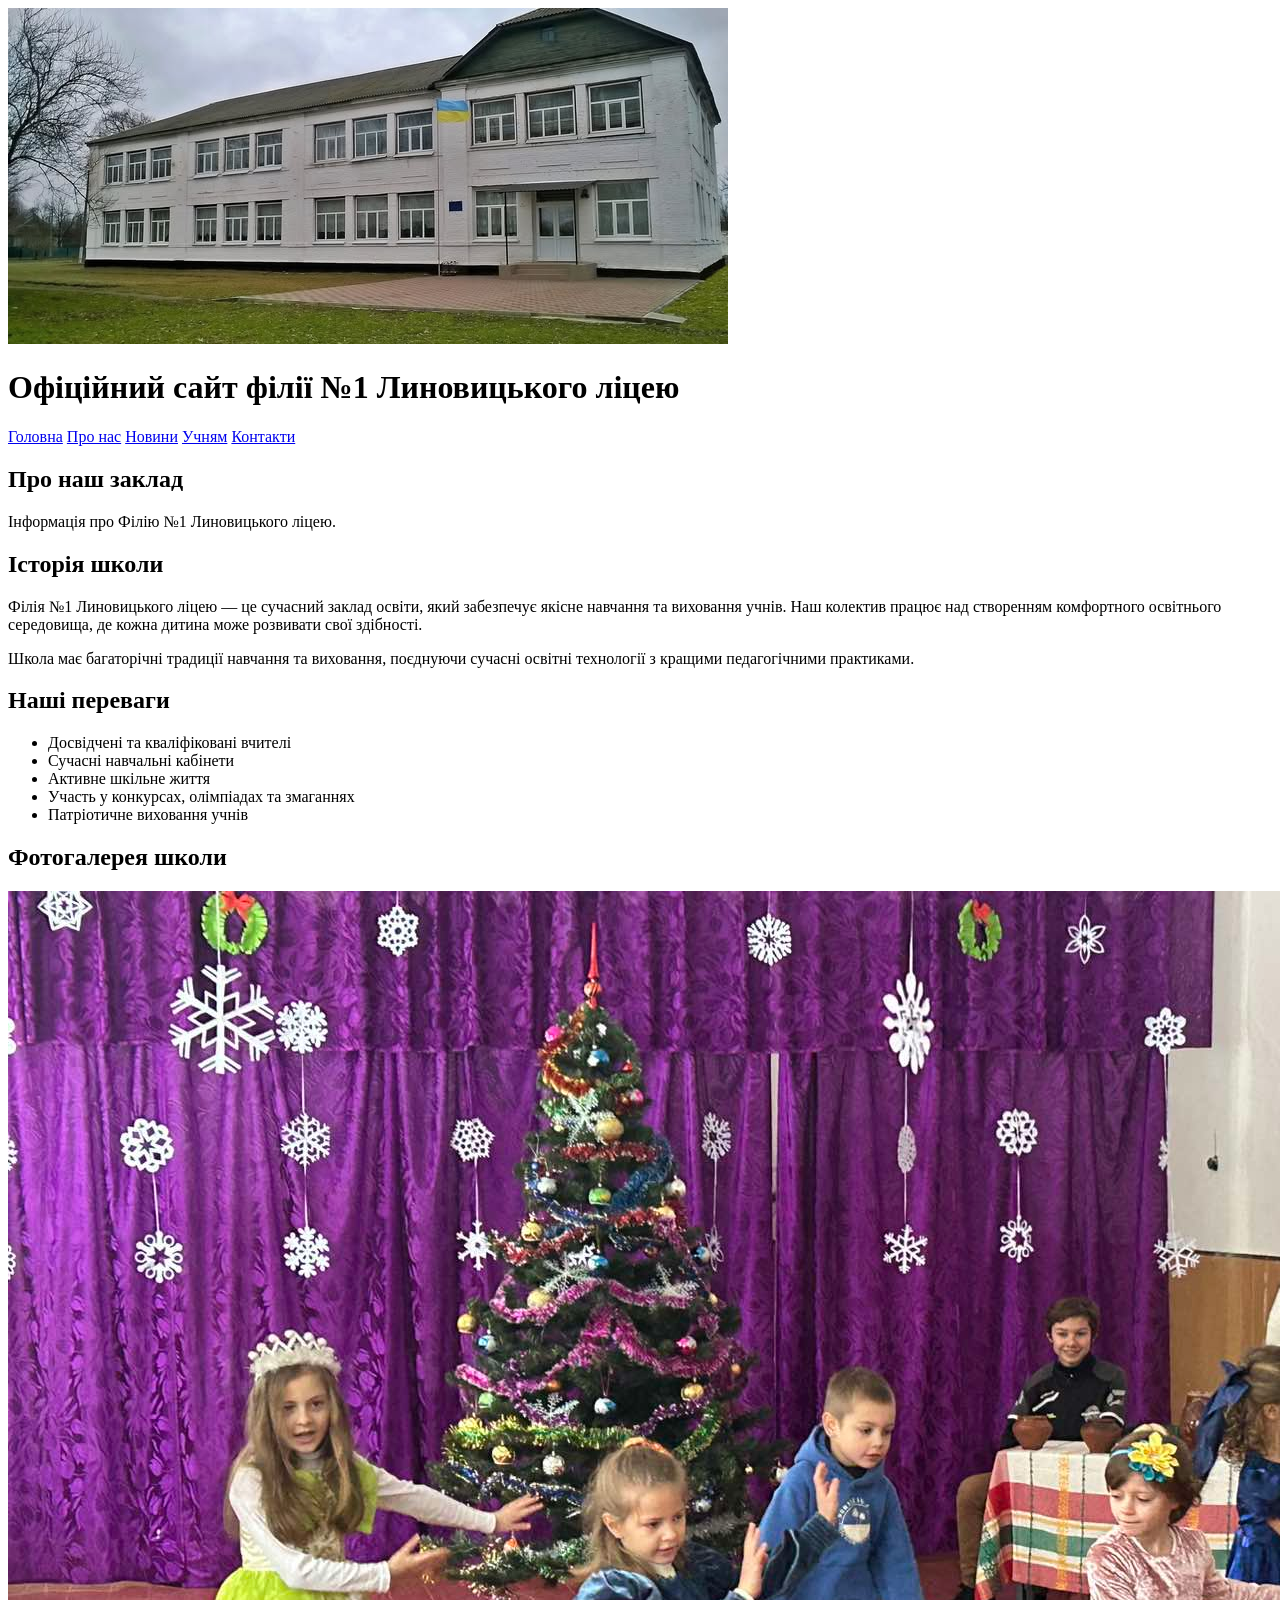
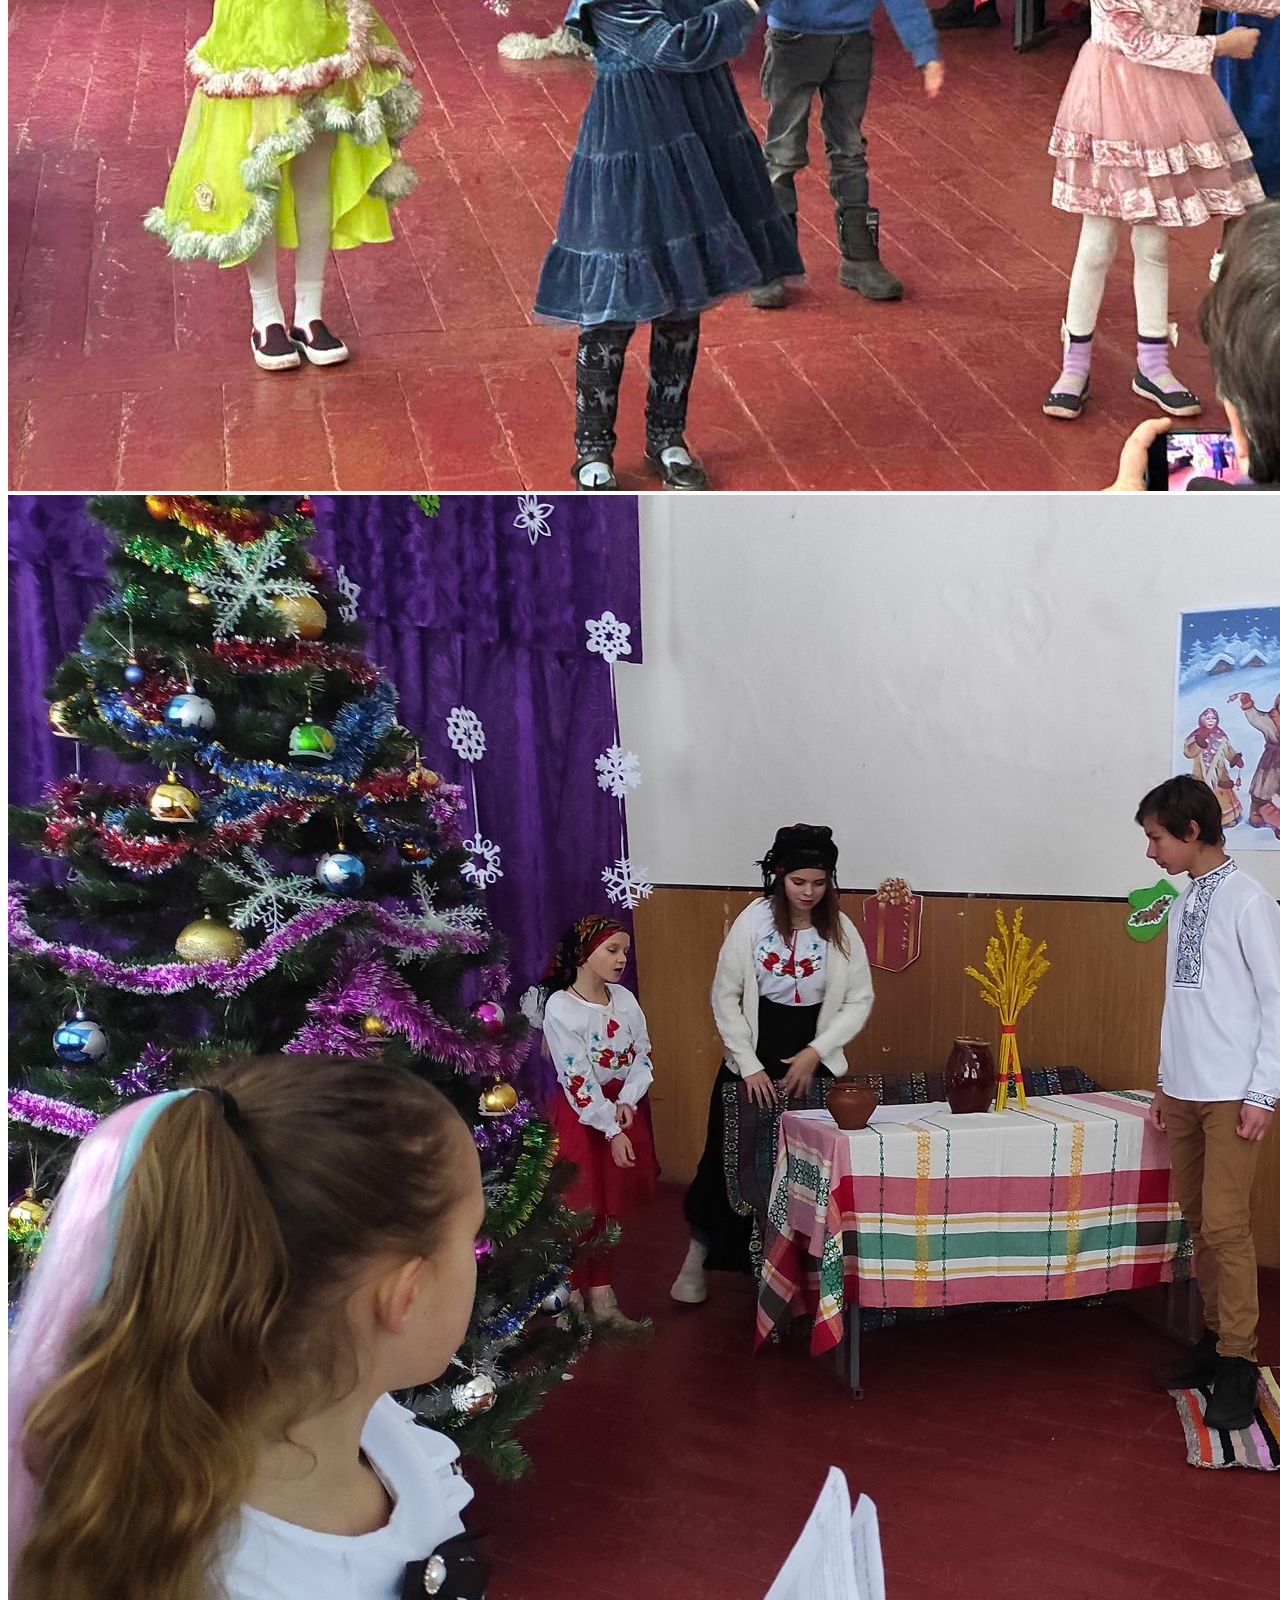
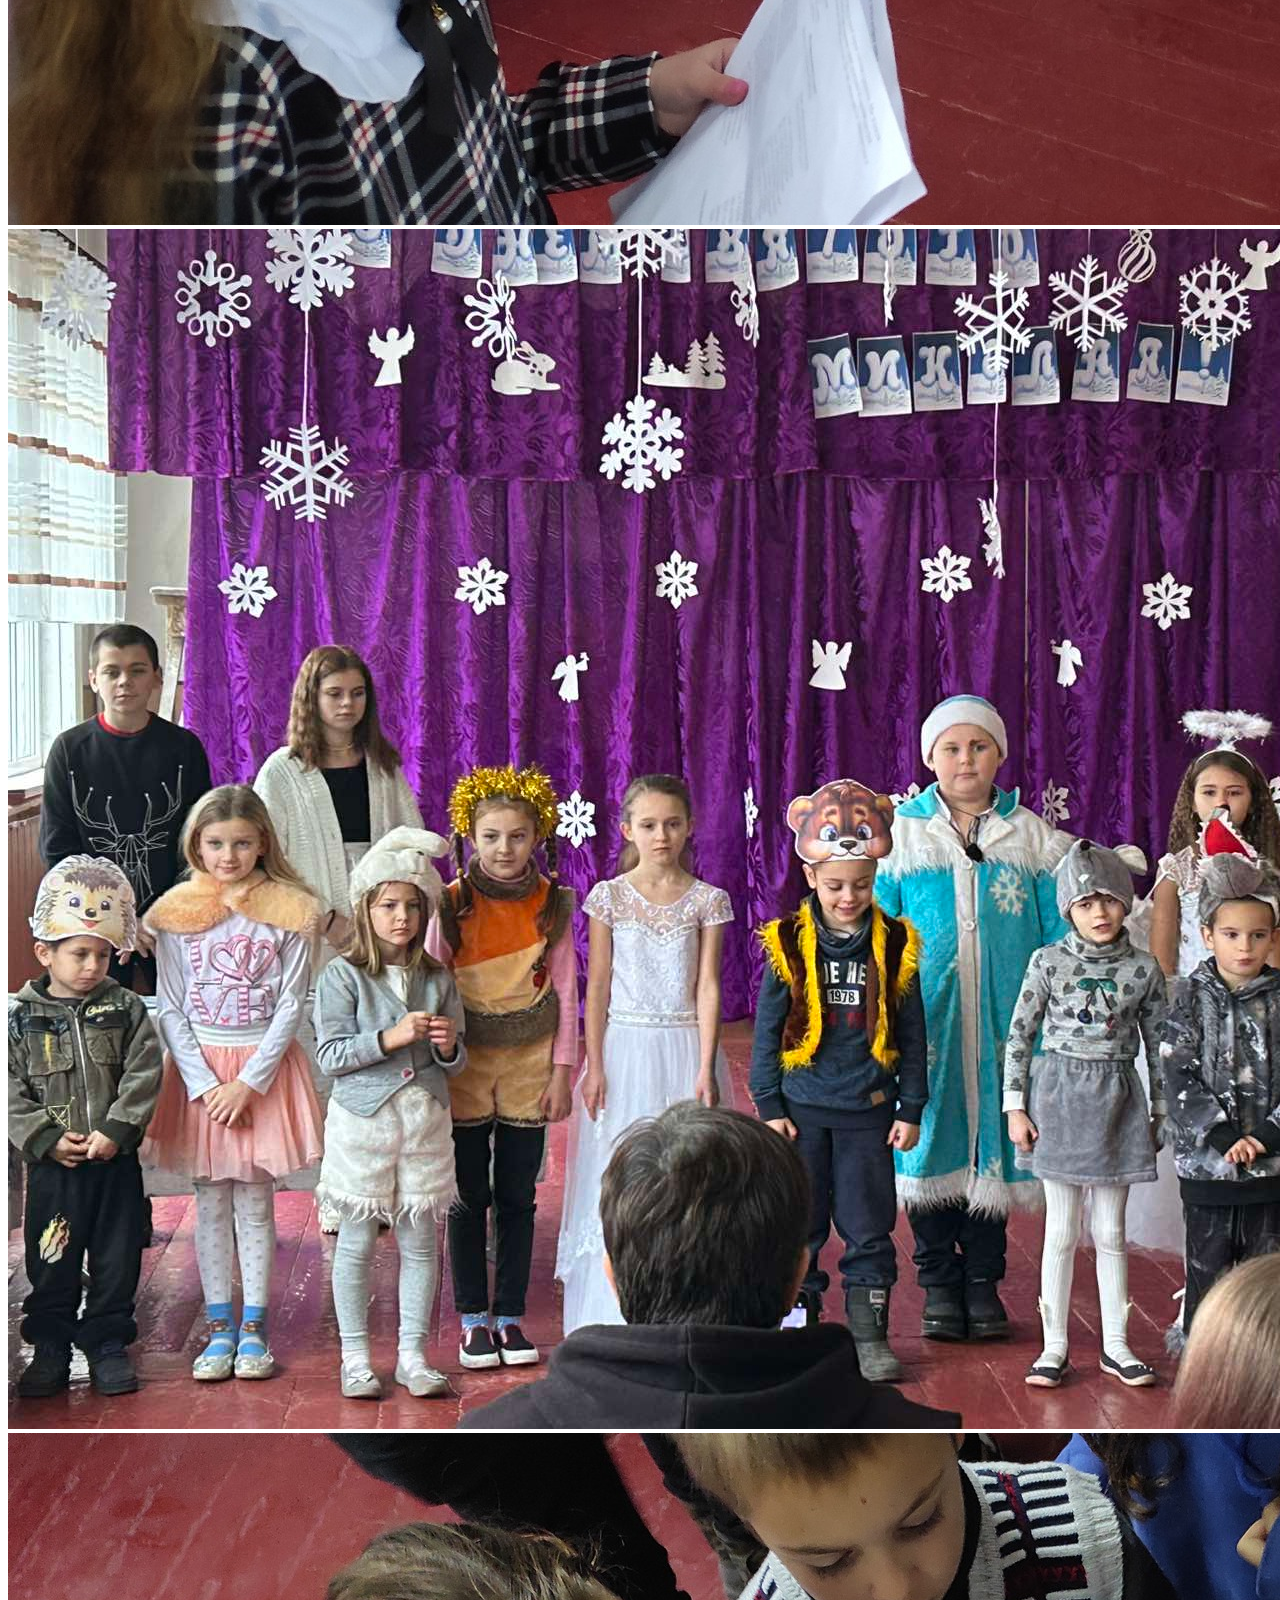
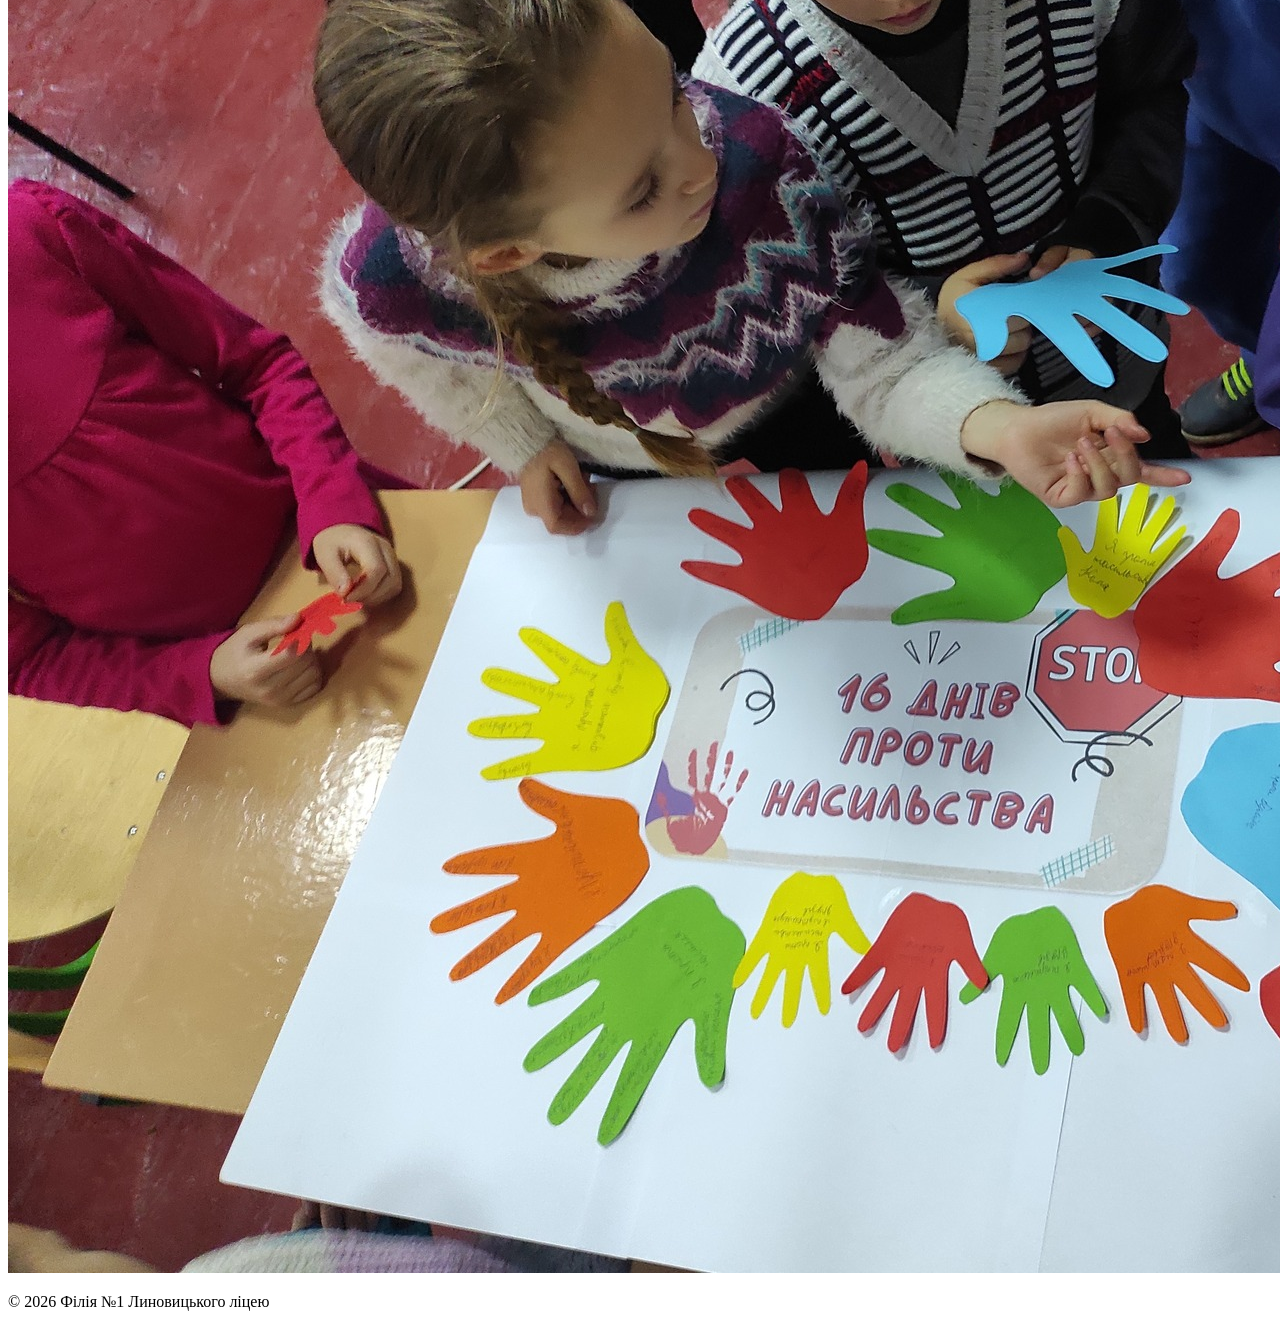
==== commit 355d9a8b: "Add files via upload" ====
--- a/about.html
+++ b/about.html
@@ -1,76 +1,78 @@
 <!DOCTYPE html>
 <html lang="uk">
 <head>
-    <meta charset="UTF-8">
-    <meta name="viewport" content="width=device-width, initial-scale=1.0">
-    <title>Про нас — Філія №1 Линовицького ліцею</title>
-    <link rel="stylesheet" href="style.css">
-    <link href="https://fonts.googleapis.com/css2?family=Montserrat:wght@400;500;600;700&family=Roboto:wght@400;500&display=swap" rel="stylesheet">
-    <link rel="stylesheet" href="https://cdnjs.cloudflare.com/ajax/libs/font-awesome/6.5.0/css/all.min.css">
+  <meta charset="UTF-8">
+  <title>Про нас – Філія №1 Линовицького ліцею</title>
+  
+  <!-- обов'язково для коректної адаптивності -->
+  <meta name="viewport" content="width=device-width, initial-scale=1.0">
+  
+  <link rel="stylesheet" href="style.css">
 </head>
+
 <body>
-    <!-- Header (скопіюй той самий з index.html) -->
-    <header class="header">
-        <div class="container">
-            <div class="logo">
-                <h1>Філія №1</h1>
-                <p>Линовицького ліцею</p>
-            </div>
-            <nav class="nav">
-                <a href="index.html">Головна</a>
-                <a href="about.html" class="active">Про нас</a>
-                <a href="news.html">Новини</a>
-                <a href="uchnyam.html">Учням</a>
-                <a href="kontakty.html">Контакти</a>
-            </nav>
-            <div class="mobile-menu-btn"><i class="fas fa-bars"></i></div>
-        </div>
-    </header>
 
-    <section>
-        <div class="container content">
-            <h1>Про філію</h1>
-            <p>Філія №1 Линовицького ліцею розташована в с. Удайці Прилуцького району Чернігівської області.</p>
-            <p>Ми забезпечуємо якісну початкову та базову загальну середню освіту в сучасних умовах. У нашому закладі працюють досвідчені педагоги, які створюють дружню атмосферу для розвитку дітей.</p>
-            
-            <h2>Наші переваги</h2>
-            <ul>
-                <li>Малі класи та індивідуальний підхід</li>
-                <li>Сучасне обладнання та комфортні кабінети</li>
-                <li>Позакласні заходи та гуртки</li>
-                <li>Безпека та турбота про кожну дитину</li>
-            </ul>
-        </div>
-    </section>
+<header>
+  <img src="main.jpg" class="header-image" alt="Філія №1 Линовицького ліцею">
+  <div class="header-overlay">
+    <h1>Офіційний сайт філії №1 Линовицького ліцею</h1>
+  </div>
+</header>
 
-    <!-- Footer (скопіюй той самий з index.html) -->
-    <footer class="footer">
-        <div class="container">
-            <div class="footer-content">
-                <div>
-                    <h3>Філія №1 Линовицького ліцею</h3>
-                    <p>с. Удайці, пров. Лесі Українки, 6<br>Прилуцький район, Чернігівська область, 17585</p>
-                </div>
-                <div>
-                    <h3>Контакти</h3>
-                    <p><strong>Телефон:</strong> (066) 879-27-38</p>
-                    <p><strong>Email:</strong> udaytcizosch@gmail.com</p>
-                </div>
-                <div>
-                    <h3>Ми у Facebook</h3>
-                    <a href="https://www.facebook.com/udaytcizzso/" target="_blank" class="social-link"><i class="fab fa-facebook-f"></i> Сторінка філії</a>
-                </div>
-            </div>
-            <div class="footer-bottom">
-                <p>&copy; 2026 Філія №1 Линовицького ліцею. Всі права захищені.</p>
-            </div>
-        </div>
-    </footer>
+<nav class="main-nav">
+  <a href="index.html">Головна</a>
+  <a href="about.html">Про нас</a>
+  <a href="news.html">Новини</a>
+  <a href="uchnyam.html">Учням</a>
+  <a href="kontakty.html">Контакти</a>
+</nav>
 
-    <script>
-        document.querySelector('.mobile-menu-btn').addEventListener('click', () => {
-            document.querySelector('.nav').classList.toggle('active');
-        });
-    </script>
+<main>
+  <section class="hero">
+    <h2>Про наш заклад</h2>
+    <p>Інформація про Філію №1 Линовицького ліцею.</p>
+  </section>
+
+  <section class="about">
+    <h2>Історія школи</h2>
+    <p>
+      Філія №1 Линовицького ліцею — це сучасний заклад освіти,
+      який забезпечує якісне навчання та виховання учнів.
+      Наш колектив працює над створенням комфортного освітнього
+      середовища, де кожна дитина може розвивати свої здібності.
+    </p>
+    <p>
+      Школа має багаторічні традиції навчання та виховання,
+      поєднуючи сучасні освітні технології з кращими педагогічними
+      практиками.
+    </p>
+  </section>
+
+  <section class="about advantages">
+    <h2>Наші переваги</h2>
+    <ul>
+      <li>Досвідчені та кваліфіковані вчителі</li>
+      <li>Сучасні навчальні кабінети</li>
+      <li>Активне шкільне життя</li>
+      <li>Участь у конкурсах, олімпіадах та змаганнях</li>
+      <li>Патріотичне виховання учнів</li>
+    </ul>
+  </section>
+
+  <section class="gallery">
+    <h2>Фотогалерея школи</h2>
+    <div class="gallery-scroll">
+      <img src="1.jpg" alt="Фото школи 1">
+      <img src="2.jpg" alt="Фото школи 2">
+      <img src="3.jpg" alt="Фото школи 3">
+      <img src="4.jpg" alt="Фото школи 4">
+    </div>
+  </section>
+</main>
+
+<footer>
+  <p>© 2026 Філія №1 Линовицького ліцею</p>
+</footer>
+
 </body>
 </html>
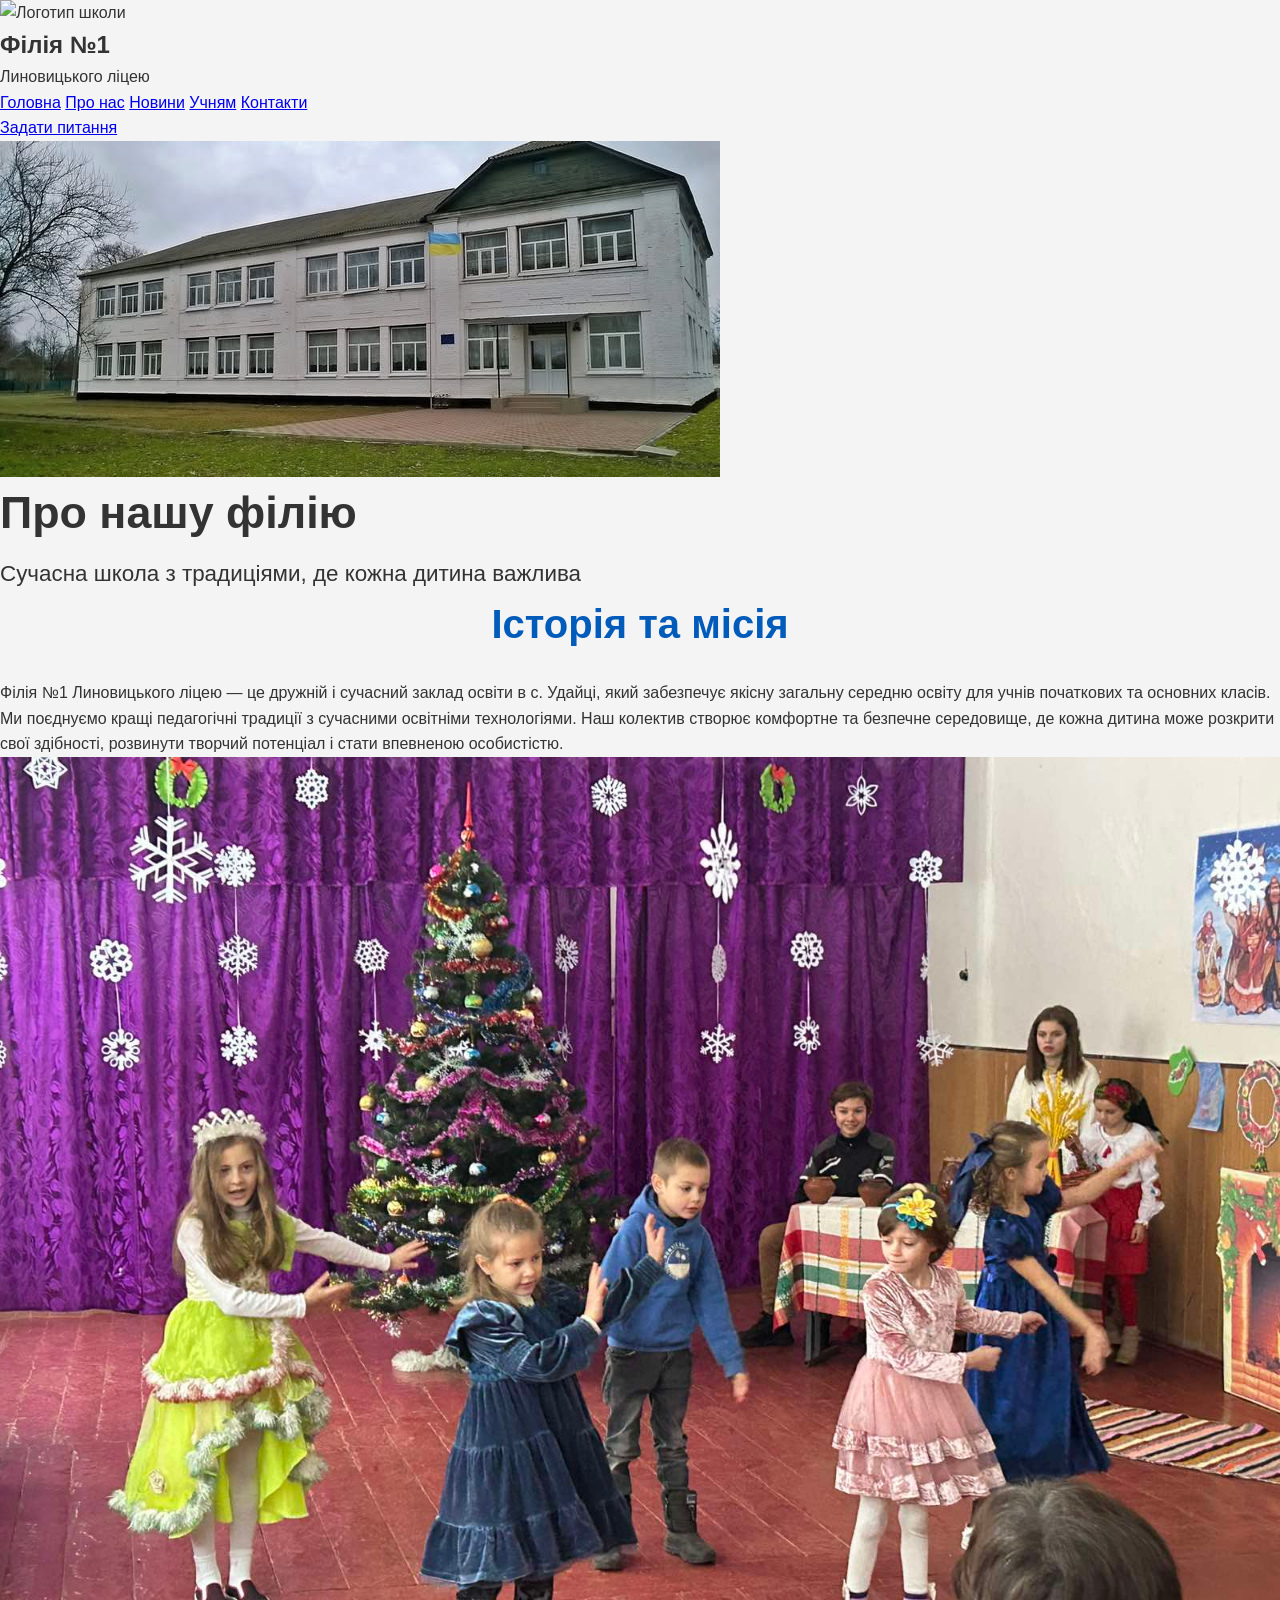
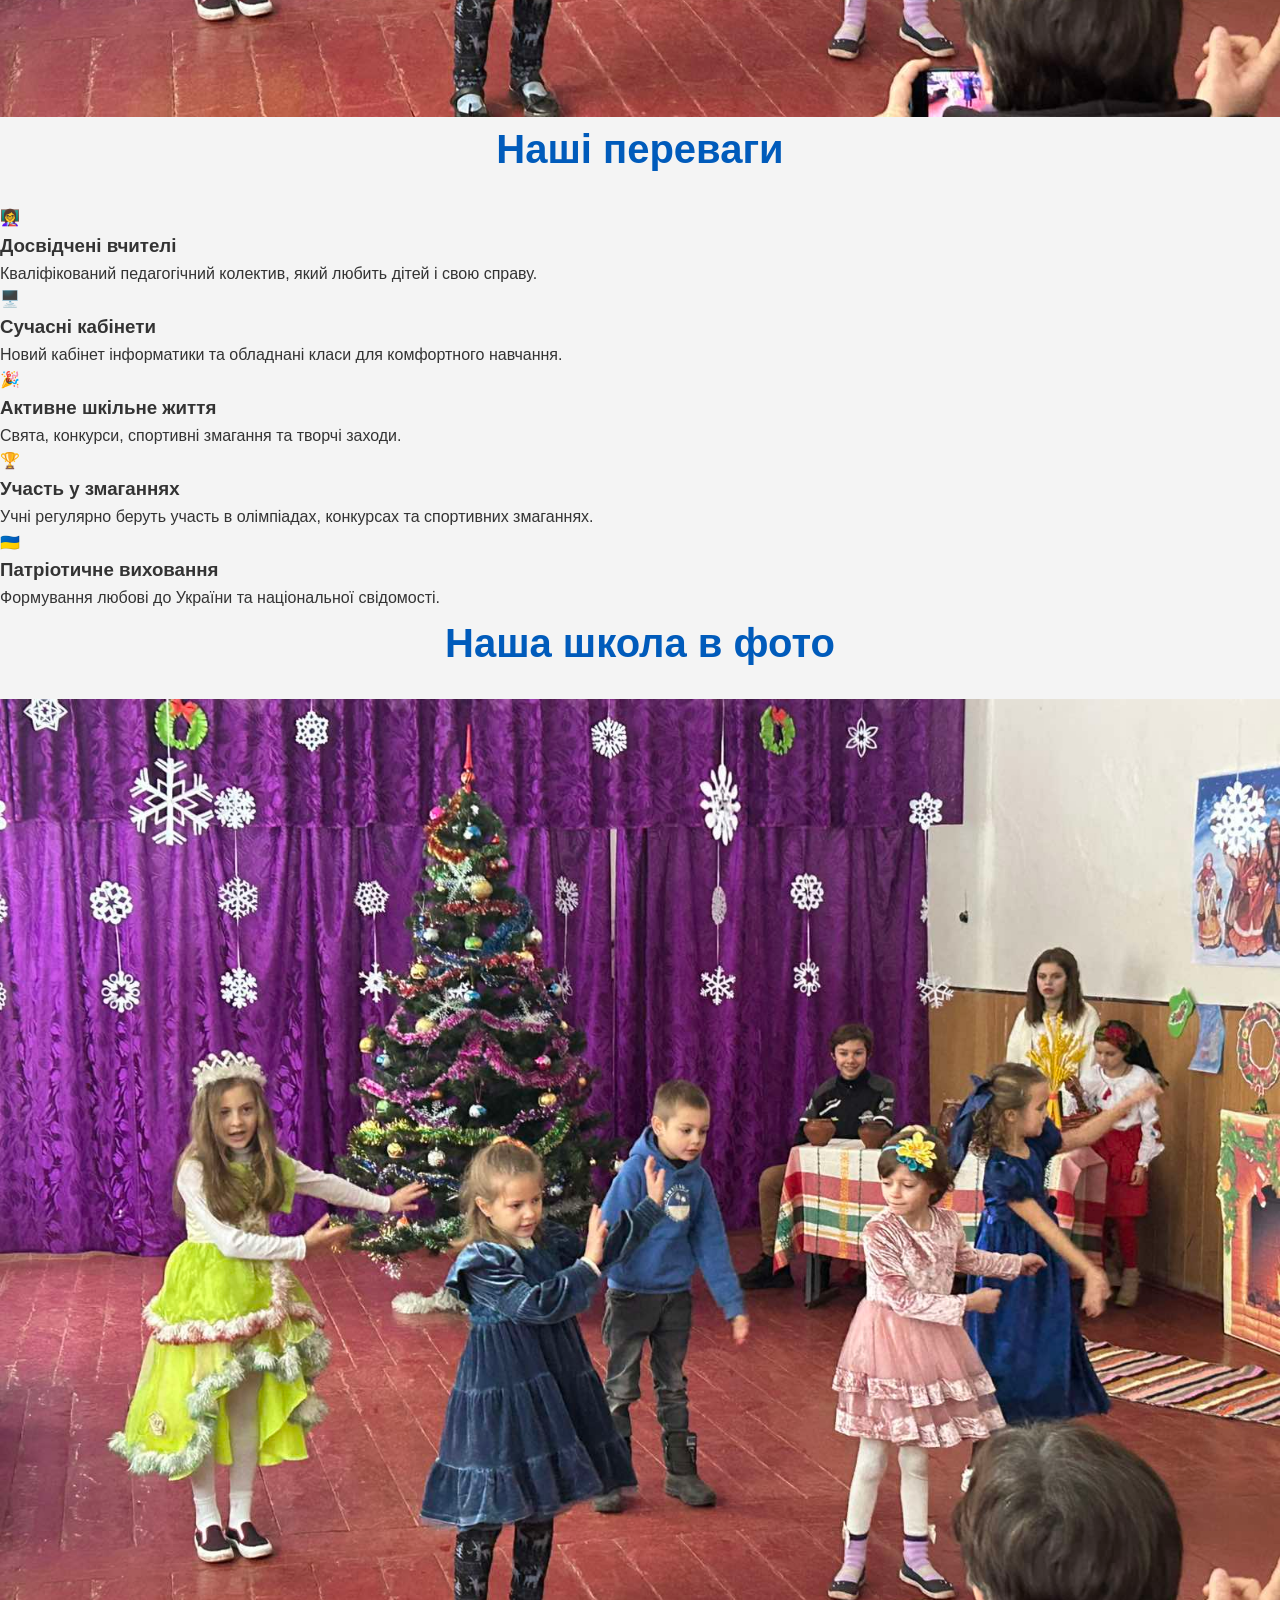
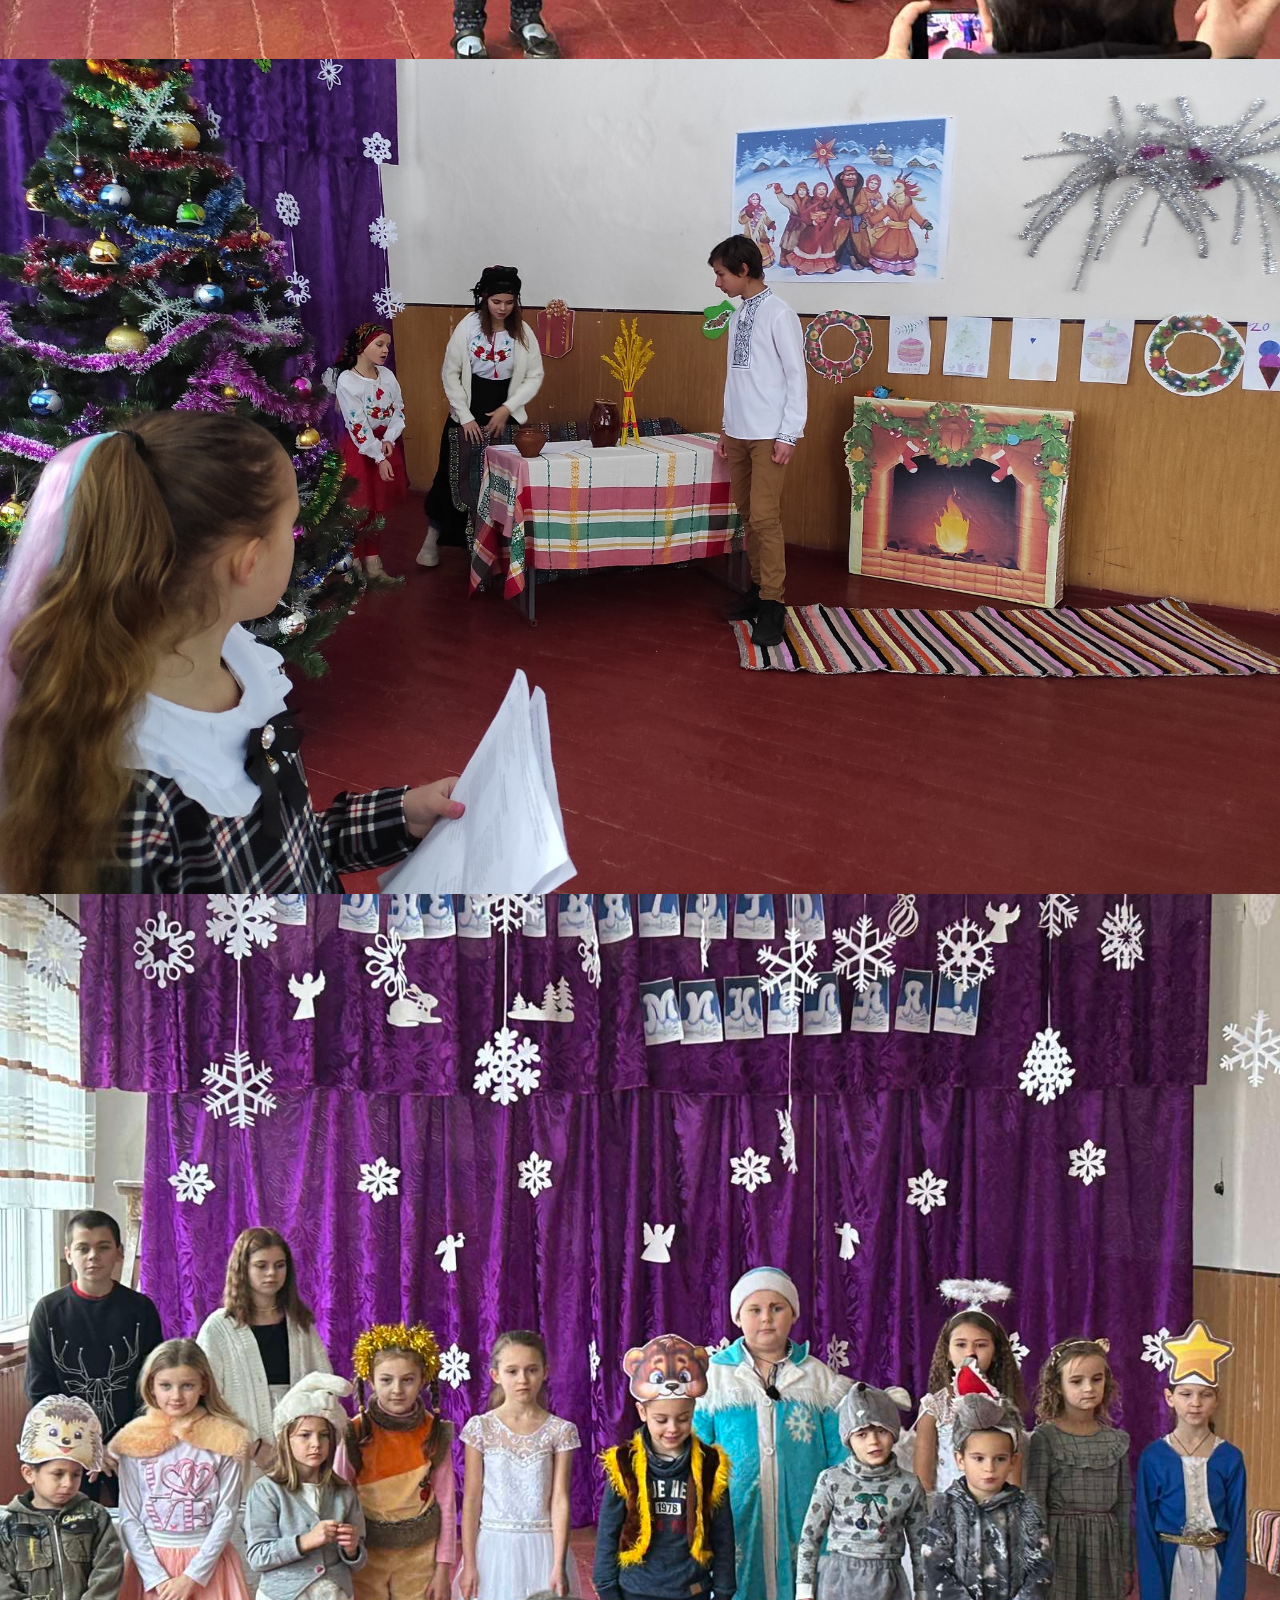
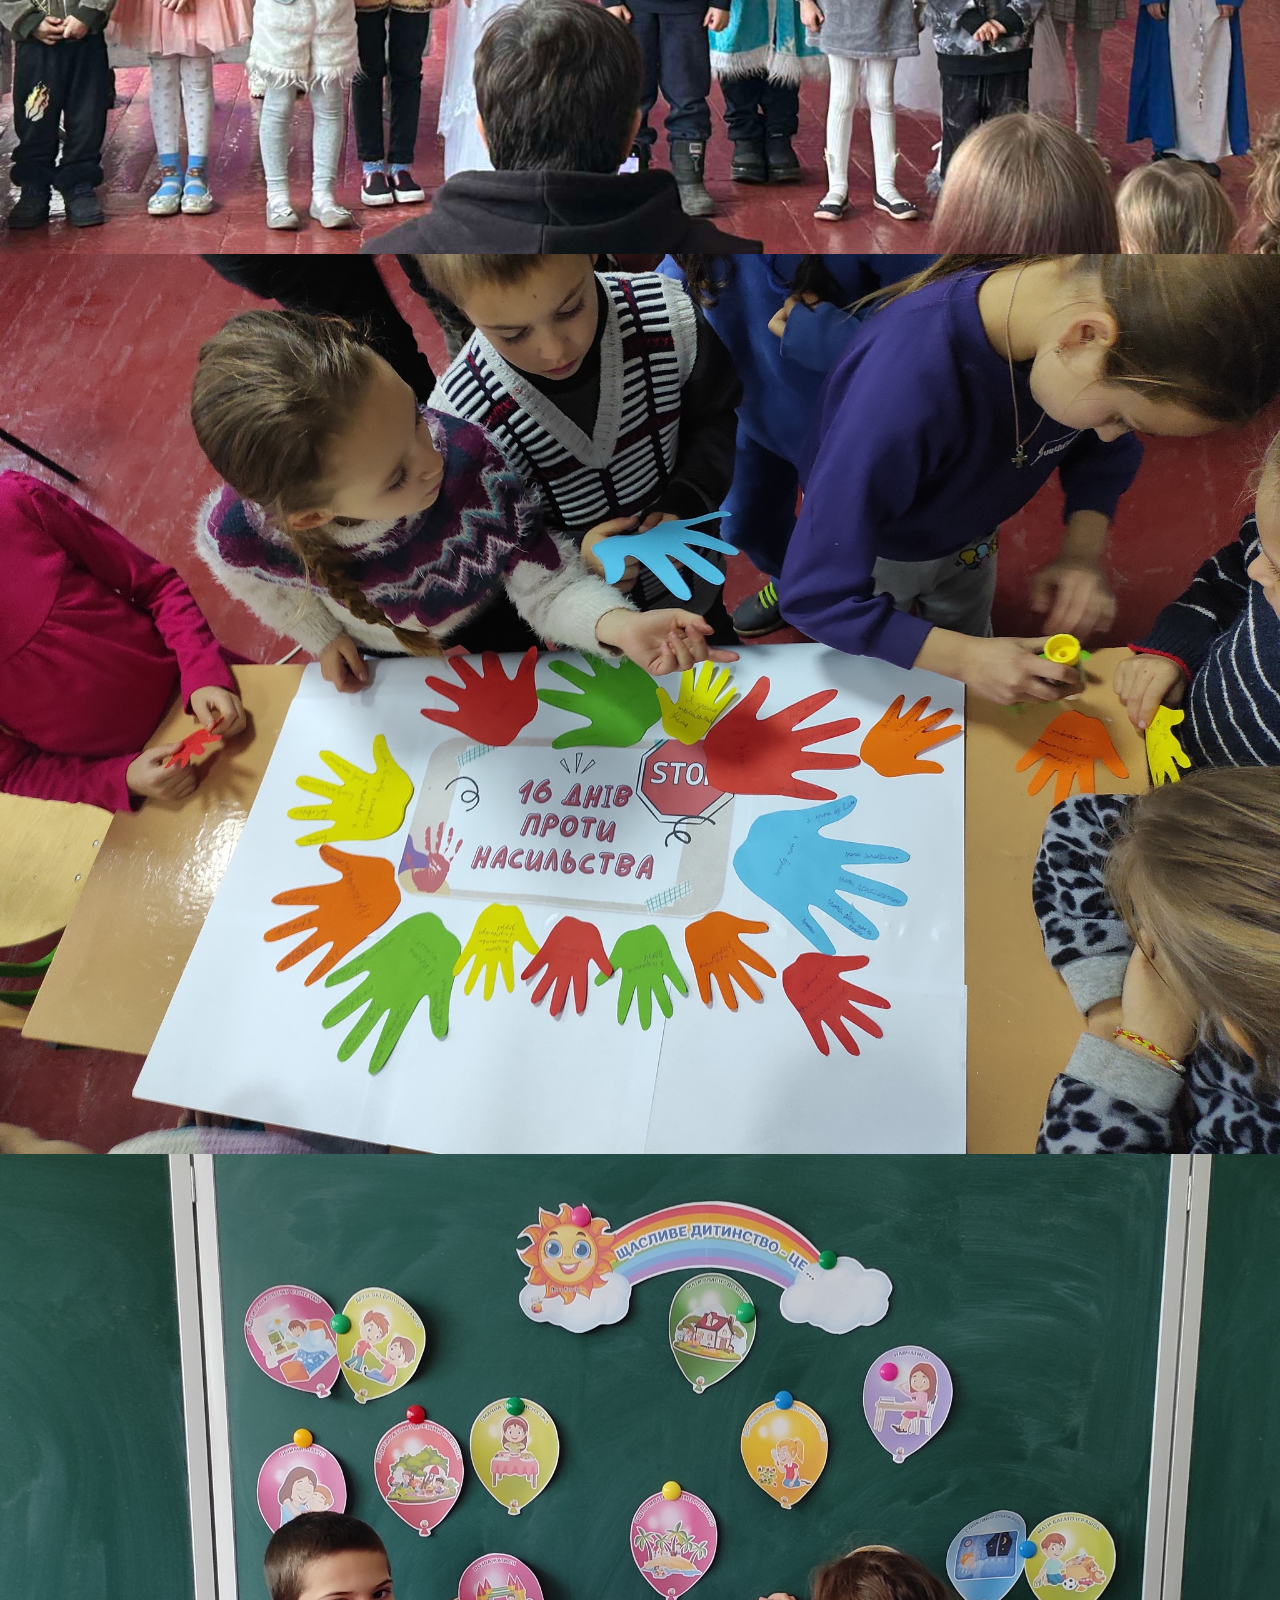
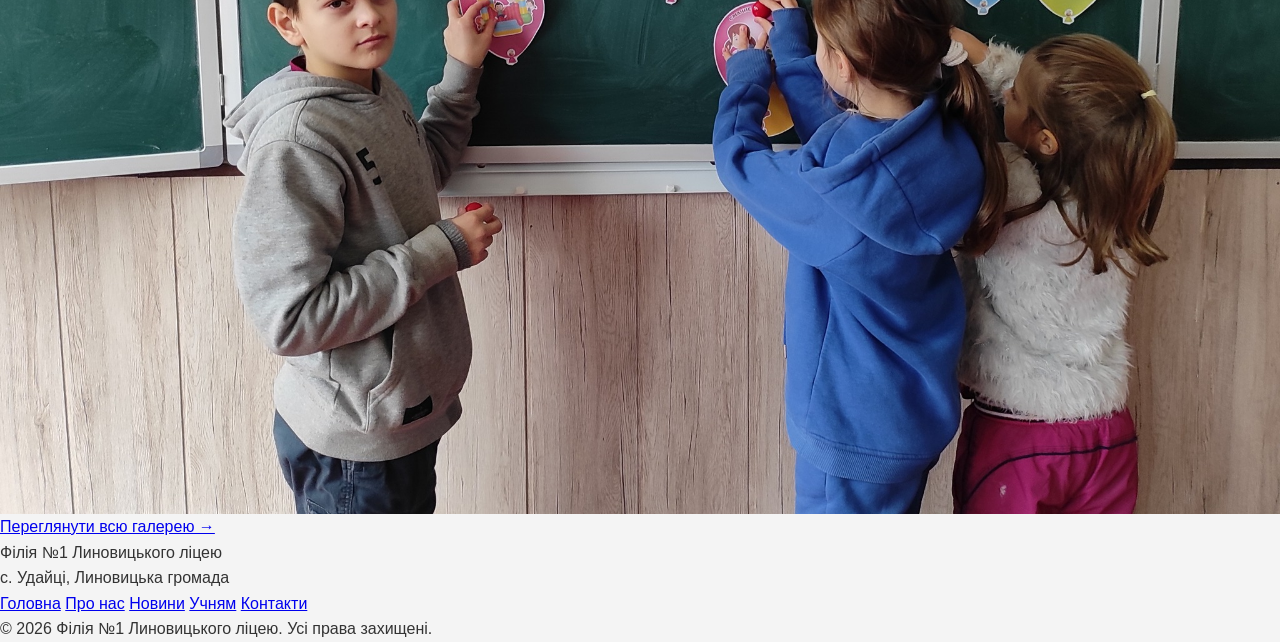
==== commit 22a02187: "Update about.html" ====
--- a/about.html
+++ b/about.html
@@ -2,77 +2,185 @@
 <html lang="uk">
 <head>
   <meta charset="UTF-8">
+  <meta name="viewport" content="width=device-width, initial-scale=1.0">
+  <meta name="description" content="Дізнайтеся більше про Філію №1 Линовицького ліцею: історія, місія, переваги, колектив та освітнє середовище.">
   <title>Про нас – Філія №1 Линовицького ліцею</title>
-  
-  <!-- обов'язково для коректної адаптивності -->
-  <meta name="viewport" content="width=device-width, initial-scale=1.0">
-  
+
+  <!-- Tailwind CSS -->
+  <script src="https://cdn.tailwindcss.com"></script>
   <link rel="stylesheet" href="style.css">
+
+  <script>
+    tailwind.config = {
+      content: [],
+      theme: {
+        extend: {
+          colors: {
+            primary: '#005bbb',
+            accent: '#ffd500',
+          }
+        }
+      }
+    }
+  </script>
 </head>
 
-<body>
+<body class="bg-gray-50 font-sans">
 
-<header>
-  <img src="main.jpg" class="header-image" alt="Філія №1 Линовицького ліцею">
-  <div class="header-overlay">
-    <h1>Офіційний сайт філії №1 Линовицького ліцею</h1>
-  </div>
-</header>
+  <!-- Фіксована навігація (така ж, як на головній) -->
+  <nav class="bg-white/95 backdrop-blur-md shadow-md fixed top-0 left-0 right-0 z-50 border-b">
+    <div class="max-w-7xl mx-auto px-4 py-4 flex justify-between items-center">
+      <div class="flex items-center gap-3">
+        <img src="logo.png" alt="Логотип школи" class="h-10 w-auto">
+        <div>
+          <h1 class="text-xl font-bold text-primary leading-tight">Філія №1</h1>
+          <p class="text-xs text-gray-600 -mt-1">Линовицького ліцею</p>
+        </div>
+      </div>
 
-<nav class="main-nav">
-  <a href="index.html">Головна</a>
-  <a href="about.html">Про нас</a>
-  <a href="news.html">Новини</a>
-  <a href="uchnyam.html">Учням</a>
-  <a href="kontakty.html">Контакти</a>
-</nav>
+      <div class="hidden md:flex gap-8 text-sm font-medium">
+        <a href="index.html" class="hover:text-primary transition">Головна</a>
+        <a href="about.html" class="text-primary font-semibold">Про нас</a>
+        <a href="news.html" class="hover:text-primary transition">Новини</a>
+        <a href="uchnyam.html" class="hover:text-primary transition">Учням</a>
+        <a href="kontakty.html" class="hover:text-primary transition">Контакти</a>
+      </div>
 
-<main>
-  <section class="hero">
-    <h2>Про наш заклад</h2>
-    <p>Інформація про Філію №1 Линовицького ліцею.</p>
-  </section>
+      <a href="kontakty.html" 
+         class="bg-primary hover:bg-blue-700 text-white px-5 py-2.5 rounded-xl text-sm font-medium transition">
+        Задати питання
+      </a>
+    </div>
+  </nav>
 
-  <section class="about">
-    <h2>Історія школи</h2>
-    <p>
-      Філія №1 Линовицького ліцею — це сучасний заклад освіти,
-      який забезпечує якісне навчання та виховання учнів.
-      Наш колектив працює над створенням комфортного освітнього
-      середовища, де кожна дитина може розвивати свої здібності.
-    </p>
-    <p>
-      Школа має багаторічні традиції навчання та виховання,
-      поєднуючи сучасні освітні технології з кращими педагогічними
-      практиками.
-    </p>
-  </section>
+  <!-- Hero-секція з великим фото -->
+  <header class="relative mt-16">
+    <img src="main.jpg" 
+         class="w-full h-[380px] md:h-[460px] object-cover brightness-75" 
+         alt="Філія №1 Линовицького ліцею">
 
-  <section class="about advantages">
-    <h2>Наші переваги</h2>
-    <ul>
-      <li>Досвідчені та кваліфіковані вчителі</li>
-      <li>Сучасні навчальні кабінети</li>
-      <li>Активне шкільне життя</li>
-      <li>Участь у конкурсах, олімпіадах та змаганнях</li>
-      <li>Патріотичне виховання учнів</li>
-    </ul>
-  </section>
+    <div class="absolute inset-0 bg-gradient-to-b from-black/40 to-black/70"></div>
 
-  <section class="gallery">
-    <h2>Фотогалерея школи</h2>
-    <div class="gallery-scroll">
-      <img src="1.jpg" alt="Фото школи 1">
-      <img src="2.jpg" alt="Фото школи 2">
-      <img src="3.jpg" alt="Фото школи 3">
-      <img src="4.jpg" alt="Фото школи 4">
+    <div class="absolute inset-0 flex items-center justify-center text-center px-4">
+      <div class="max-w-3xl">
+        <h1 class="text-white text-4xl md:text-5xl font-bold mb-4">Про нашу філію</h1>
+        <p class="text-white/90 text-lg md:text-xl">
+          Сучасна школа з традиціями, де кожна дитина важлива
+        </p>
+      </div>
     </div>
-  </section>
-</main>
+  </header>
 
-<footer>
-  <p>© 2026 Філія №1 Линовицького ліцею</p>
-</footer>
+  <main class="max-w-7xl mx-auto px-4 py-12 space-y-16">
+
+    <!-- Історія та місія -->
+    <section class="prose max-w-none">
+      <h2 class="text-3xl font-bold text-primary mb-8">Історія та місія</h2>
+      <div class="grid md:grid-cols-2 gap-10 items-center">
+        <div class="space-y-6 text-gray-700 leading-relaxed">
+          <p class="text-lg">
+            Філія №1 Линовицького ліцею — це дружній і сучасний заклад освіти в с. Удайці, 
+            який забезпечує якісну загальну середню освіту для учнів початкових та основних класів.
+          </p>
+          <p>
+            Ми поєднуємо кращі педагогічні традиції з сучасними освітніми технологіями. 
+            Наш колектив створює комфортне та безпечне середовище, де кожна дитина може розкрити свої здібності, 
+            розвинути творчий потенціал і стати впевненою особистістю.
+          </p>
+        </div>
+        <div>
+          <img src="1.jpg" 
+               alt="Школа та учні" 
+               class="rounded-3xl shadow-lg w-full">
+        </div>
+      </div>
+    </section>
+
+    <!-- Наші переваги (картки) -->
+    <section>
+      <h2 class="text-3xl font-bold text-primary text-center mb-10">Наші переваги</h2>
+      <div class="grid grid-cols-1 md:grid-cols-2 lg:grid-cols-3 gap-6">
+        <div class="bg-white p-7 rounded-3xl shadow hover:shadow-xl transition flex gap-5">
+          <div class="text-4xl">👩‍🏫</div>
+          <div>
+            <h3 class="font-semibold text-xl mb-2">Досвідчені вчителі</h3>
+            <p class="text-gray-600">Кваліфікований педагогічний колектив, який любить дітей і свою справу.</p>
+          </div>
+        </div>
+
+        <div class="bg-white p-7 rounded-3xl shadow hover:shadow-xl transition flex gap-5">
+          <div class="text-4xl">🖥️</div>
+          <div>
+            <h3 class="font-semibold text-xl mb-2">Сучасні кабінети</h3>
+            <p class="text-gray-600">Новий кабінет інформатики та обладнані класи для комфортного навчання.</p>
+          </div>
+        </div>
+
+        <div class="bg-white p-7 rounded-3xl shadow hover:shadow-xl transition flex gap-5">
+          <div class="text-4xl">🎉</div>
+          <div>
+            <h3 class="font-semibold text-xl mb-2">Активне шкільне життя</h3>
+            <p class="text-gray-600">Свята, конкурси, спортивні змагання та творчі заходи.</p>
+          </div>
+        </div>
+
+        <div class="bg-white p-7 rounded-3xl shadow hover:shadow-xl transition flex gap-5">
+          <div class="text-4xl">🏆</div>
+          <div>
+            <h3 class="font-semibold text-xl mb-2">Участь у змаганнях</h3>
+            <p class="text-gray-600">Учні регулярно беруть участь в олімпіадах, конкурсах та спортивних змаганнях.</p>
+          </div>
+        </div>
+
+        <div class="bg-white p-7 rounded-3xl shadow hover:shadow-xl transition flex gap-5">
+          <div class="text-4xl">🇺🇦</div>
+          <div>
+            <h3 class="font-semibold text-xl mb-2">Патріотичне виховання</h3>
+            <p class="text-gray-600">Формування любові до України та національної свідомості.</p>
+          </div>
+        </div>
+      </div>
+    </section>
+
+    <!-- Фотогалерея -->
+    <section>
+      <h2 class="text-3xl font-bold text-primary text-center mb-10">Наша школа в фото</h2>
+      <div class="flex gap-6 overflow-x-auto pb-8 snap-x snap-mandatory scrollbar-hide">
+        <img src="1.jpg" alt="Кабінет інформатики" class="w-80 md:w-96 h-64 object-cover rounded-3xl shadow flex-shrink-0 snap-start">
+        <img src="2.jpg" alt="Учні на уроці" class="w-80 md:w-96 h-64 object-cover rounded-3xl shadow flex-shrink-0 snap-start">
+        <img src="3.jpg" alt="Шкільне свято" class="w-80 md:w-96 h-64 object-cover rounded-3xl shadow flex-shrink-0 snap-start">
+        <img src="4.jpg" alt="Колектив школи" class="w-80 md:w-96 h-64 object-cover rounded-3xl shadow flex-shrink-0 snap-start">
+        <img src="5.jpg" alt="Зовнішній вигляд школи" class="w-80 md:w-96 h-64 object-cover rounded-3xl shadow flex-shrink-0 snap-start">
+      </div>
+      <div class="text-center mt-6">
+        <a href="gallery.html" 
+           class="inline-block bg-primary text-white px-8 py-3 rounded-2xl hover:bg-blue-700 transition">
+          Переглянути всю галерею →
+        </a>
+      </div>
+    </section>
+
+  </main>
+
+  <!-- Footer (той самий) -->
+  <footer class="bg-primary text-white py-12 mt-16">
+    <div class="max-w-7xl mx-auto px-4 text-center">
+      <p class="text-xl font-semibold mb-2">Філія №1 Линовицького ліцею</p>
+      <p class="mb-6">с. Удайці, Линовицька громада</p>
+      
+      <div class="flex flex-wrap justify-center gap-x-8 gap-y-2 text-sm opacity-90">
+        <a href="index.html" class="hover:underline">Головна</a>
+        <a href="about.html" class="hover:underline">Про нас</a>
+        <a href="news.html" class="hover:underline">Новини</a>
+        <a href="uchnyam.html" class="hover:underline">Учням</a>
+        <a href="kontakty.html" class="hover:underline">Контакти</a>
+      </div>
+
+      <p class="mt-10 text-sm opacity-75">
+        © 2026 Філія №1 Линовицького ліцею. Усі права захищені.
+      </p>
+    </div>
+  </footer>
 
 </body>
 </html>
--- a/style.css
+++ b/style.css
@@ -0,0 +1,463 @@
+/* ==========================================================================
+   БАЗОВІ СТИЛІ + РЕСЕТ (mobile-first)
+   ========================================================================== */
+
+* {
+  margin: 0;
+  padding: 0;
+  box-sizing: border-box;
+}
+
+body {
+  font-family: Arial, system-ui, sans-serif;
+  background: #f4f4f4;
+  color: #333;
+  line-height: 1.6;
+  overflow-x: hidden;
+}
+
+img {
+  max-width: 100%;
+  height: auto;
+  display: block;
+}
+
+/* ==========================================================================
+   HEADER
+   ========================================================================== */
+
+header {
+  position: relative;
+}
+
+.header-image {
+  width: 100%;
+  aspect-ratio: 3 / 1.2;
+  object-fit: cover;
+}
+
+.header-overlay {
+  position: absolute;
+  inset: 0;
+  background: rgba(0, 91, 187, 0.55);
+  color: white;
+  display: flex;
+  flex-direction: column;
+  justify-content: center;
+  align-items: center;
+  text-align: center;
+  padding: 1rem;
+}
+
+header h1 {
+  font-size: clamp(1.6rem, 7vw, 2.8rem);
+  margin-bottom: 0.5rem;
+}
+
+header p {
+  font-size: clamp(1rem, 4.5vw, 1.4rem);
+}
+
+/* ==========================================================================
+   НАВІГАЦІЯ
+   ========================================================================== */
+
+.main-nav {
+  background: #333;
+  padding: 1rem;
+  text-align: center;
+}
+
+.main-nav a {
+  color: white;
+  text-decoration: none;
+  font-size: 1.1rem;
+  padding: 0.7rem 1.2rem;
+  margin: 0.3rem;
+  display: inline-block;
+  border-radius: 6px;
+  transition: 0.25s;
+}
+
+.main-nav a:hover,
+.main-nav a:focus {
+  background: rgba(255, 213, 0, 0.25);
+  color: #ffd500;
+}
+
+/* ==========================================================================
+   ЗАГАЛЬНІ СЕКЦІЇ
+   ========================================================================== */
+
+.hero,
+.pupils-section,
+.contacts-section,
+.single-news,
+.about,
+.news {
+  background: white;
+  padding: 2rem 1rem;
+  max-width: 1400px;
+  margin: 0 auto;
+}
+
+h2 {
+  text-align: center;
+  color: #005bbb;
+  font-size: clamp(1.7rem, 6vw, 2.5rem);
+  margin-bottom: 1.5rem;
+}
+
+.intro,
+.center-text {
+  text-align: center;
+  color: #444;
+  margin-bottom: 2rem;
+  max-width: 800px;
+  margin-left: auto;
+  margin-right: auto;
+}
+
+/* ==========================================================================
+   КАРТКИ (pupil-block, contact-block, news-item)
+   ========================================================================== */
+
+.pupil-block,
+.contact-block,
+.news-item {
+  background: #f9fcff;
+  padding: 1.4rem;
+  border-radius: 10px;
+  box-shadow: 0 3px 12px rgba(0,0,0,0.07);
+  border: 1px solid #e0f0ff;
+}
+
+.block h3 {
+  color: #005bbb;
+  margin-bottom: 1rem;
+  font-size: 1.3rem;
+  border-bottom: 2px solid #ffd500;
+  padding-bottom: 0.5rem;
+}
+
+.block ul {
+  list-style: none;
+  padding-left: 0;
+  margin: 0 0 1rem;
+}
+
+.block li {
+  position: relative;
+  padding-left: 1.8rem;
+  margin-bottom: 0.7rem;
+  font-size: 1rem;
+  line-height: 1.5;
+}
+
+.block li::before {
+  position: absolute;
+  left: 0;
+  color: #005bbb;
+  font-weight: bold;
+}
+
+.pupil-block li::before { content: "→"; }
+.contact-block li::before { content: "☎"; }
+
+/* ==========================================================================
+   ГАЛЕРЕЇ
+   ========================================================================== */
+
+.gallery,
+.gallery-mini {
+  padding: 2rem 1rem;
+}
+
+.gallery h2,
+.news-gallery h3 {
+  text-align: center;
+  color: #005bbb;
+  margin-bottom: 1.2rem;
+}
+
+.gallery-scroll {
+  display: flex;
+  overflow-x: auto;
+  gap: 12px;
+  padding: 0.8rem 0;
+  scrollbar-width: thin;
+  scroll-snap-type: x mandatory;
+}
+
+.gallery-scroll img {
+  flex: 0 0 260px;
+  height: 170px;
+  object-fit: cover;
+  border-radius: 8px;
+  scroll-snap-align: start;
+}
+
+.gallery-scroll.mini img {
+  flex: 0 0 240px;
+  height: 160px;
+}
+
+/* ==========================================================================
+   НОВИНИ (загальні + сітка)
+   ========================================================================== */
+
+.news-grid {
+  display: grid;
+  grid-template-columns: 1fr;
+  gap: 1.6rem;
+}
+
+.news-item {
+  overflow: hidden;
+  transition: transform 0.2s, box-shadow 0.2s;
+}
+
+.news-item:hover {
+  transform: translateY(-6px);
+  box-shadow: 0 10px 24px rgba(0,0,0,0.12);
+}
+
+.news-img {
+  width: 100%;
+  aspect-ratio: 16 / 10;
+  object-fit: cover;
+}
+
+.read-more {
+  display: inline-block;
+  padding: 0.5rem 1rem;
+  background: #005bbb;
+  color: white;
+  border-radius: 4px;
+  text-decoration: none;
+}
+
+.read-more:hover { background: #004080; }
+
+/* ==========================================================================
+   SINGLE-NEWS
+   ========================================================================== */
+
+.news-header { text-align: center; margin-bottom: 2.5rem; }
+
+.news-full-img {
+  width: 100%;
+  max-height: 500px;
+  object-fit: cover;
+  border-radius: 10px;
+  margin: 1.5rem 0;
+  box-shadow: 0 4px 15px rgba(0,0,0,0.1);
+}
+
+.news-content {
+  line-height: 1.7;
+  font-size: 1.05rem;
+}
+
+blockquote {
+  background: #f0f8ff;
+  border-left: 5px solid #005bbb;
+  padding: 1.2rem 1.5rem;
+  margin: 2rem 0;
+  font-style: italic;
+  border-radius: 6px;
+}
+
+.news-back {
+  text-align: center;
+  margin-top: 3rem;
+}
+
+.news-back a {
+  color: #005bbb;
+  font-weight: bold;
+  padding: 0.6rem 1.2rem;
+  border: 2px solid #005bbb;
+  border-radius: 6px;
+}
+
+.news-back a:hover {
+  background: #005bbb;
+  color: white;
+}
+
+/* ==========================================================================
+   ТАБЛИЦЯ (графік роботи)
+   ========================================================================== */
+
+.schedule-table {
+  width: 100%;
+  border-collapse: collapse;
+  margin-top: 1rem;
+}
+
+.schedule-table th, .schedule-table td {
+  border: 1px solid #ddd;
+  padding: 0.8rem;
+  text-align: center;
+}
+
+.schedule-table th {
+  background: #005bbb;
+  color: white;
+}
+
+.schedule-table tr:nth-child(even) { background: #f8fbff; }
+
+/* ==========================================================================
+   АДАПТИВНІСТЬ — ОСНОВНА
+   ========================================================================== */
+
+@media (min-width: 640px) {
+  .main-nav { display: flex; justify-content: center; gap: 0.5rem; flex-wrap: wrap; }
+  .main-nav a { margin: 0; }
+
+  .news-grid,
+  .pupils-grid,
+  .contacts-grid {
+    grid-template-columns: repeat(2, 1fr);
+    gap: 1.8rem;
+  }
+
+  .gallery-scroll img,
+  .gallery-scroll.mini img {
+    flex: 0 0 300px;
+    height: 190px;
+  }
+}
+
+@media (min-width: 960px) {
+  .news-grid,
+  .pupils-grid,
+  .contacts-grid {
+    grid-template-columns: repeat(3, 1fr);
+    gap: 2.2rem;
+  }
+
+  .full-width { grid-column: 1 / -1; }
+
+  .news,
+  .single-news,
+  .pupils-section,
+  .contacts-section {
+    max-width: 1300px;
+    padding: 2.5rem 2rem;
+  }
+
+  .gallery-scroll img,
+  .gallery-scroll.mini img {
+    flex: 0 0 340px;
+    height: 220px;
+  }
+}
+
+@media (min-width: 1400px) {
+  .news-grid { grid-template-columns: repeat(3, 1fr); }
+  .news,
+  .single-news { max-width: 1400px; }
+}
+
+/* ==========================================================================
+   МОБІЛЬНИЙ ЗАХИСТ ВІД СКРОЛУ ТА ВИЛАЗІННЯ ТЕКСТУ
+   ========================================================================== */
+
+@media (max-width: 520px) {
+  .pupil-block,
+  .contact-block,
+  .news-item,
+  .news-content p,
+  .news-content li,
+  blockquote,
+  .pupils-section p,
+  .contacts-section p,
+  .contact-list li,
+  address {
+    overflow-wrap: break-word;
+    word-break: break-word;
+    hyphens: auto;
+  }
+
+  a[href^="tel:"],
+  a[href^="mailto:"] {
+    word-break: break-all;
+  }
+
+  .pupil-block,
+  .contact-block {
+    padding: 1.1rem 0.9rem;
+  }
+
+  body { overflow-x: hidden !important; }
+}
+
+/* Стекована таблиця на дуже маленьких екранах */
+@media (max-width: 520px) {
+  .schedule-table,
+  .schedule-table thead,
+  .schedule-table tbody,
+  .schedule-table tr,
+  .schedule-table th,
+  .schedule-table td {
+    display: block;
+  }
+
+  .schedule-table thead tr { position: absolute; top: -9999px; left: -9999px; }
+
+  .schedule-table tr {
+    margin-bottom: 1rem;
+    border: 1px solid #ddd;
+    border-radius: 6px;
+  }
+
+  .schedule-table td {
+    border: none;
+    border-bottom: 1px solid #eee;
+    position: relative;
+    padding-left: 50%;
+    text-align: left;
+  }
+
+  .schedule-table td:before {
+    position: absolute;
+    top: 0.8rem;
+    left: 1rem;
+    width: 45%;
+    font-weight: bold;
+    color: #005bbb;
+  }
+
+  .schedule-table td:nth-of-type(1):before { content: "День"; }
+  .schedule-table td:nth-of-type(2):before { content: "Адміністрація"; }
+  .schedule-table td:nth-of-type(3):before { content: "Бібліотека"; }
+}
+
+/* ==========================================================================
+   ДРІБНІ ПОКРАЩЕННЯ
+   ========================================================================== */
+
+.highlight,
+.call-to-action {
+  text-align: center;
+  font-size: clamp(1.1rem, 4.5vw, 1.3rem);
+  font-weight: 600;
+  color: #005bbb;
+  margin: 2.5rem 1rem;
+  padding: 1rem;
+  background: #f0f8ff;
+  border-radius: 8px;
+}
+
+.download-link,
+.link {
+  color: #005bbb;
+  font-weight: bold;
+  text-decoration: underline;
+}
+
+.download-link:hover,
+.link:hover { color: #003366; }
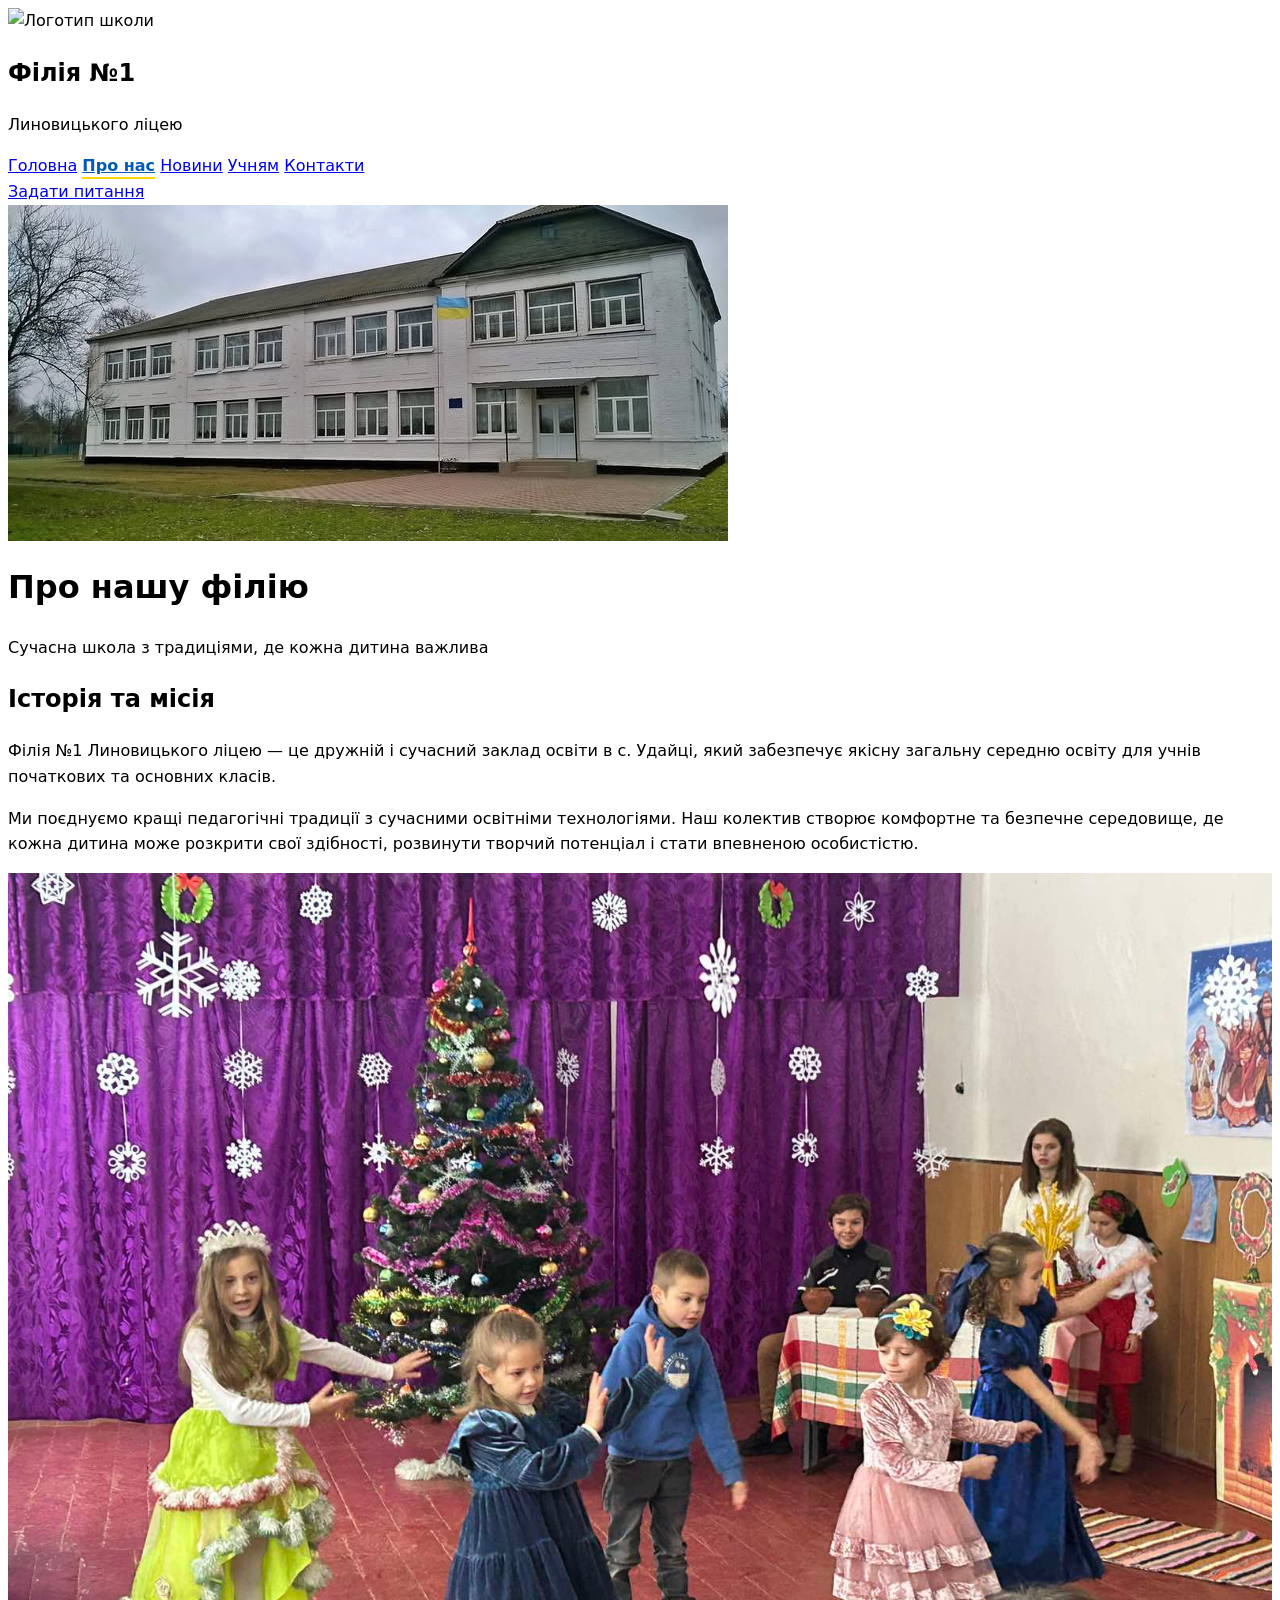
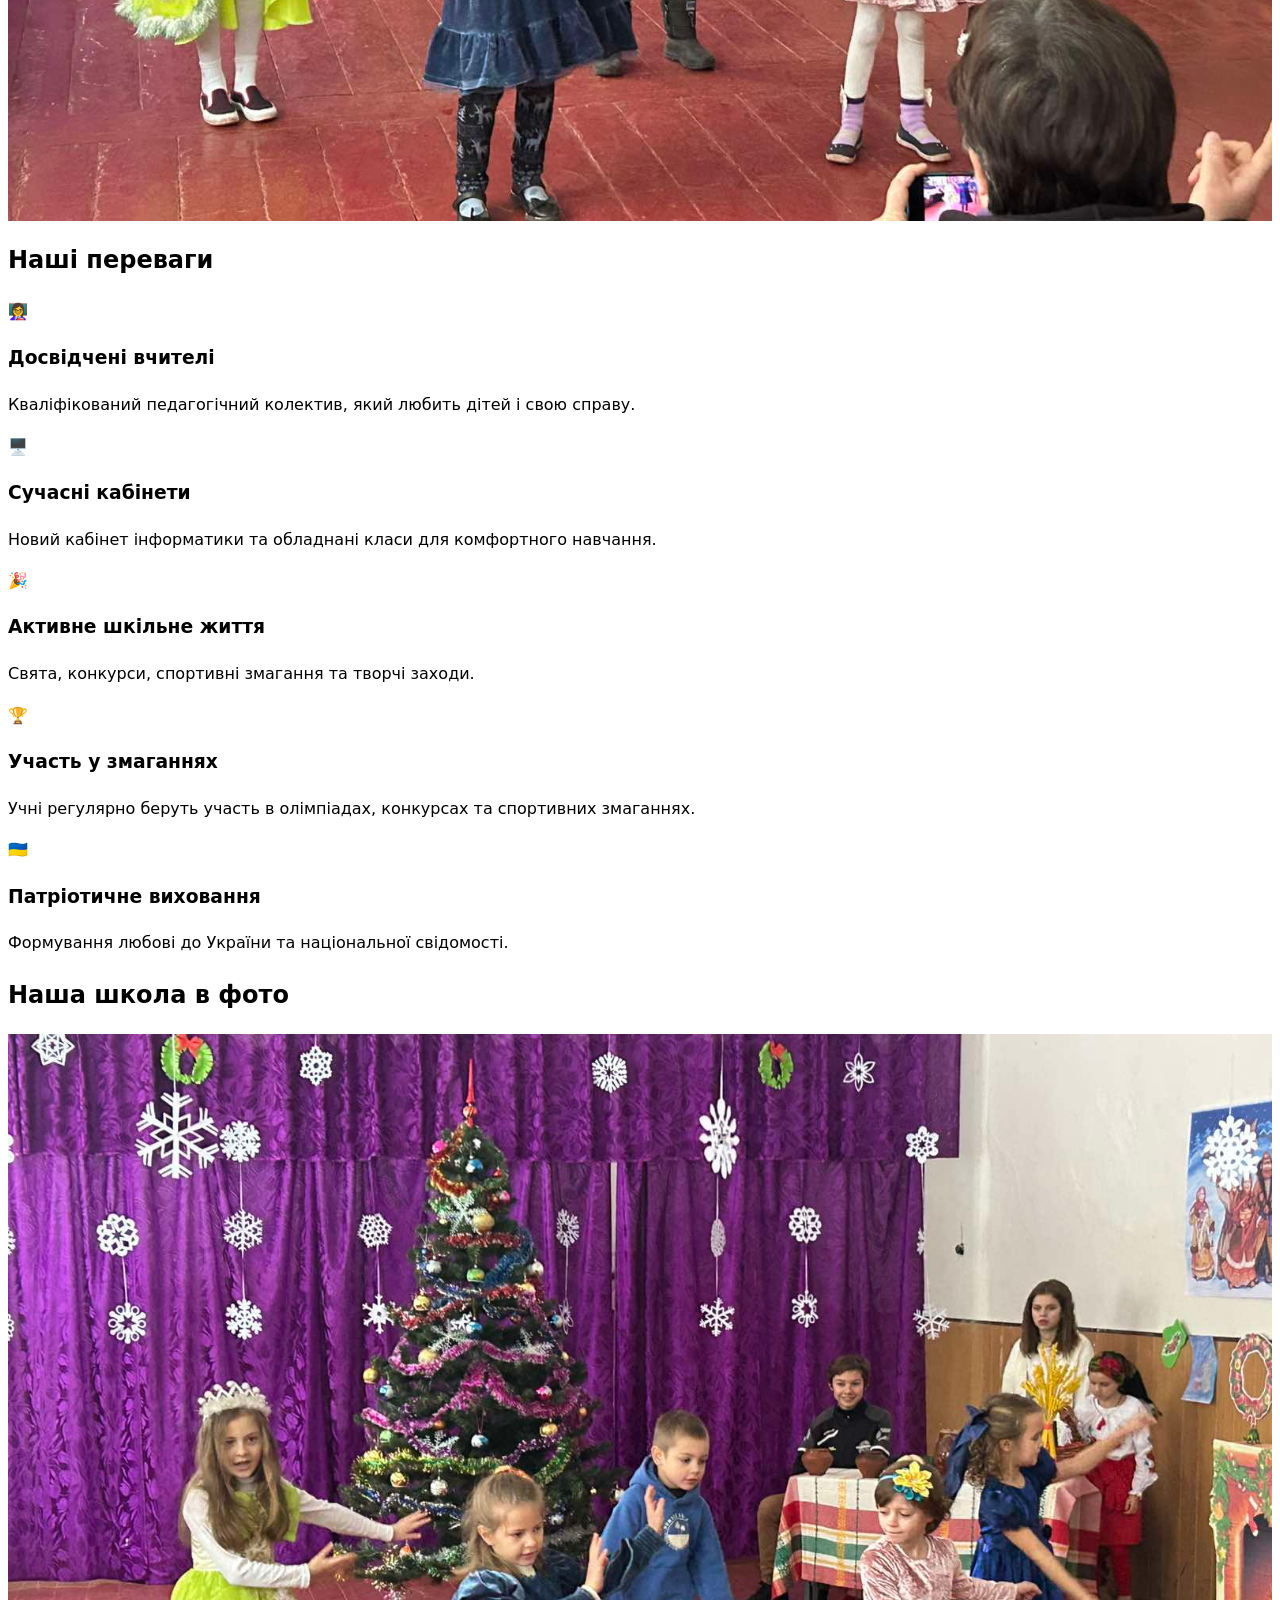
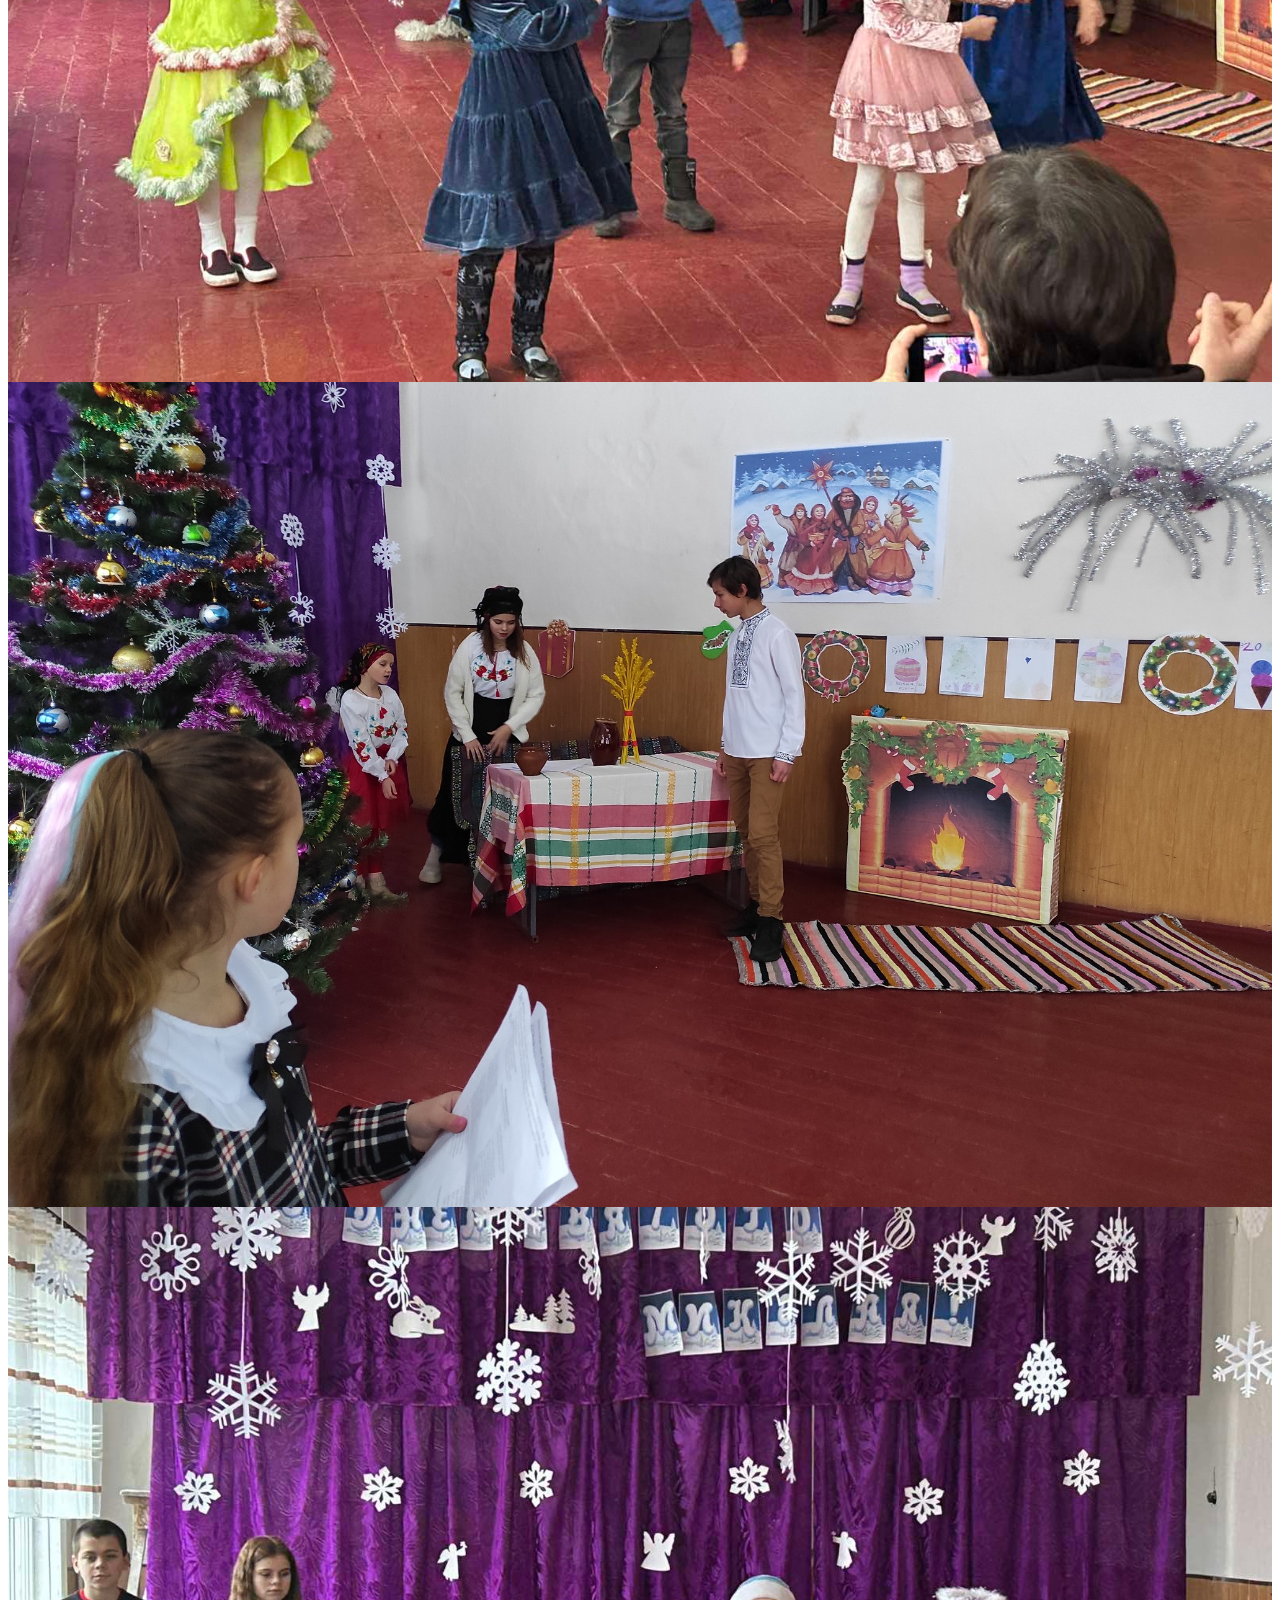
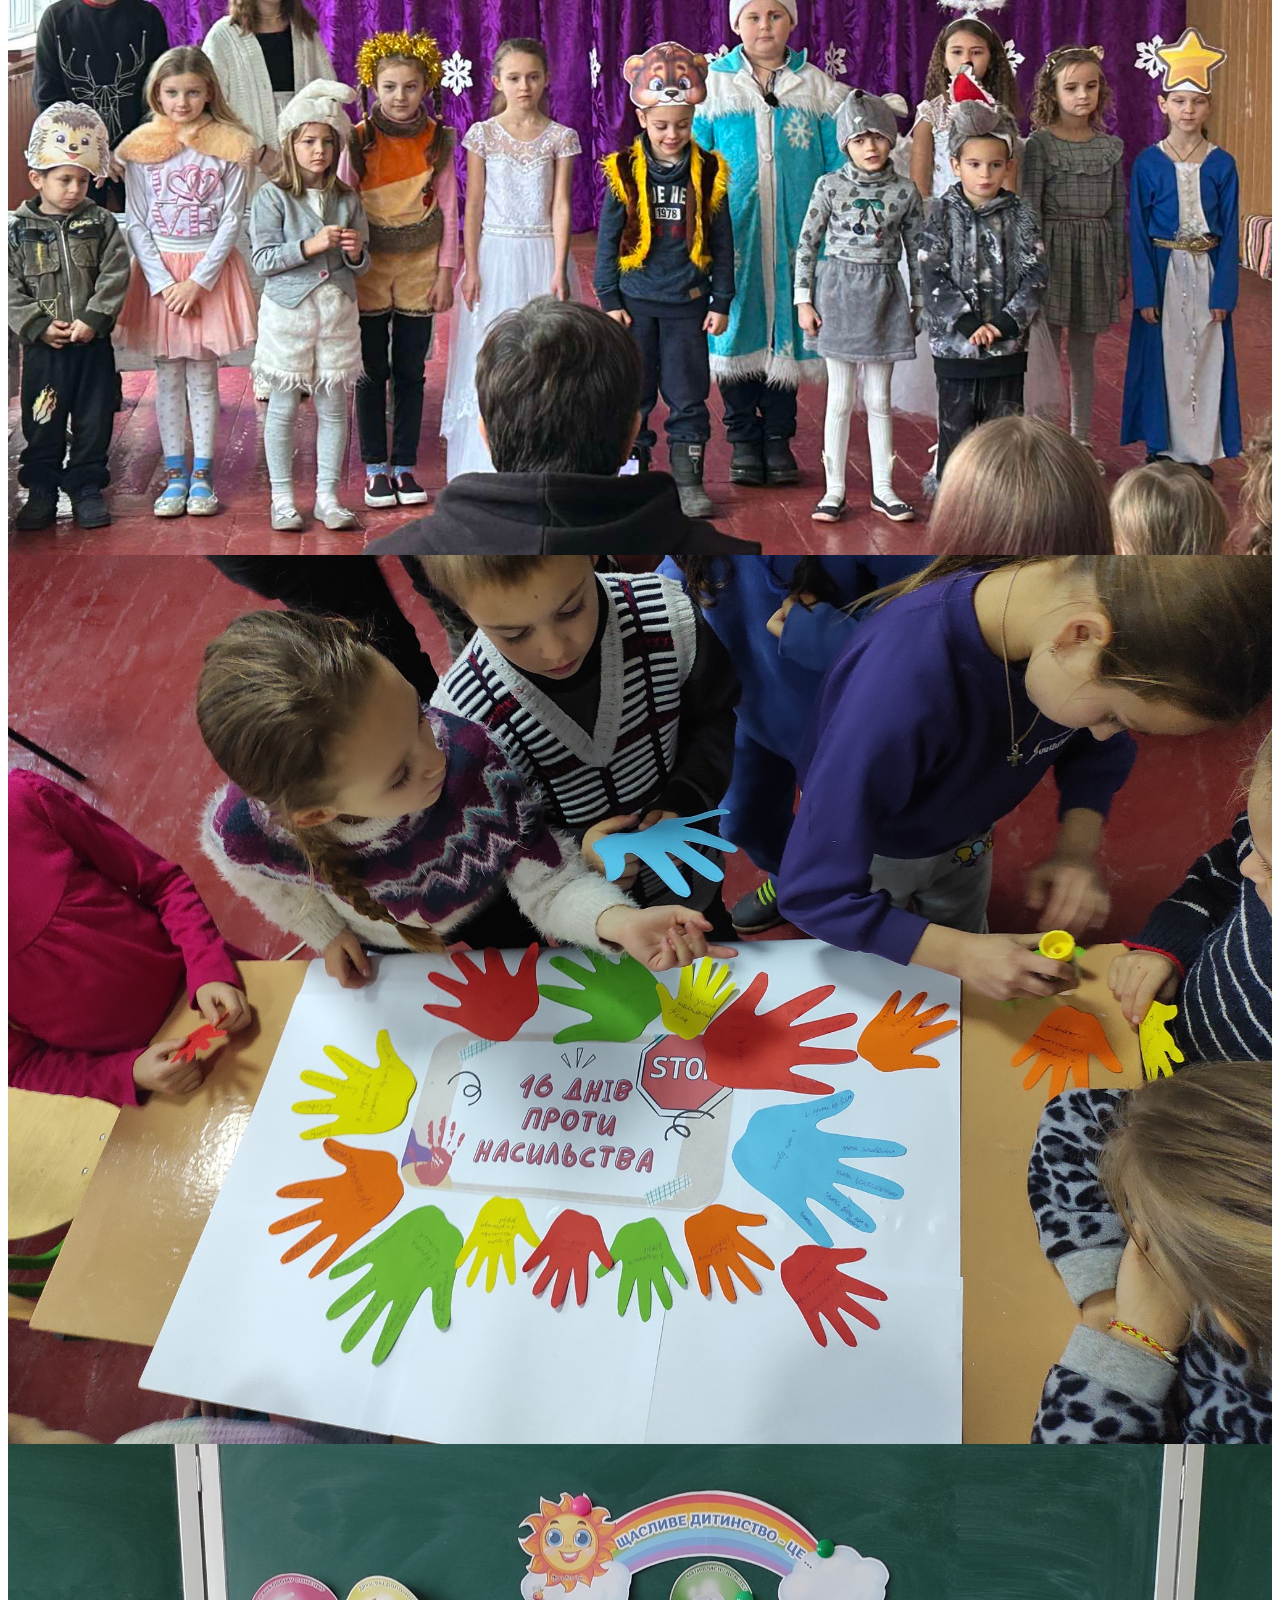
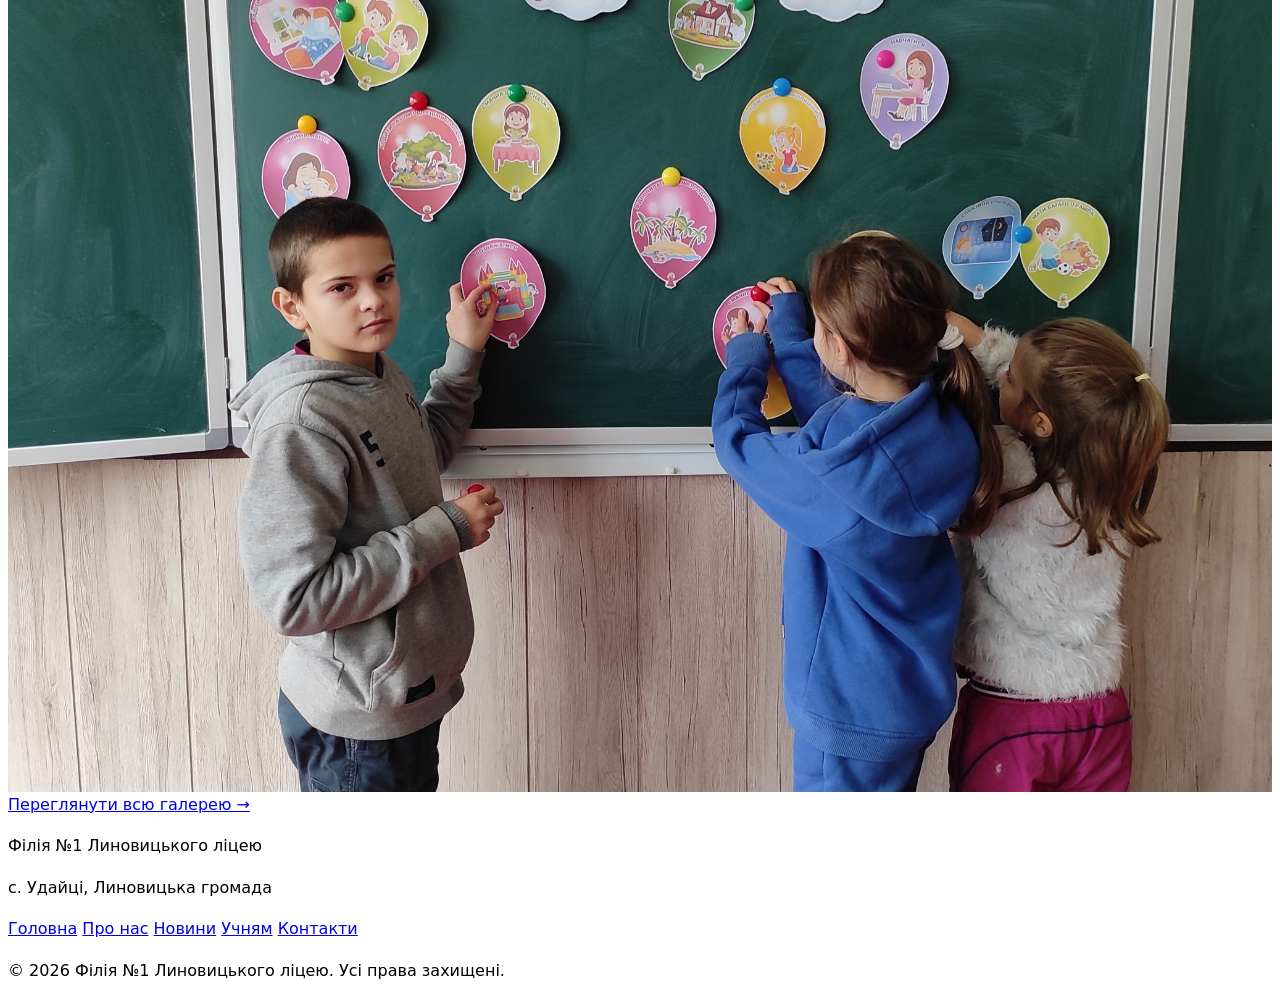
==== commit 89646cf2: "Update about.html" ====
--- a/about.html
+++ b/about.html
@@ -27,7 +27,7 @@
 
 <body class="bg-gray-50 font-sans">
 
-  <!-- Фіксована навігація (така ж, як на головній) -->
+  <!-- Фіксована навігація -->
   <nav class="bg-white/95 backdrop-blur-md shadow-md fixed top-0 left-0 right-0 z-50 border-b">
     <div class="max-w-7xl mx-auto px-4 py-4 flex justify-between items-center">
       <div class="flex items-center gap-3">
@@ -40,7 +40,7 @@
 
       <div class="hidden md:flex gap-8 text-sm font-medium">
         <a href="index.html" class="hover:text-primary transition">Головна</a>
-        <a href="about.html" class="text-primary font-semibold">Про нас</a>
+        <a href="about.html" class="text-primary font-semibold active-link">Про нас</a>
         <a href="news.html" class="hover:text-primary transition">Новини</a>
         <a href="uchnyam.html" class="hover:text-primary transition">Учням</a>
         <a href="kontakty.html" class="hover:text-primary transition">Контакти</a>
@@ -53,7 +53,7 @@
     </div>
   </nav>
 
-  <!-- Hero-секція з великим фото -->
+  <!-- Hero-секція -->
   <header class="relative mt-16">
     <img src="main.jpg" 
          class="w-full h-[380px] md:h-[460px] object-cover brightness-75" 
@@ -62,7 +62,7 @@
     <div class="absolute inset-0 bg-gradient-to-b from-black/40 to-black/70"></div>
 
     <div class="absolute inset-0 flex items-center justify-center text-center px-4">
-      <div class="max-w-3xl">
+      <div class="max-w-3xl hero-text">
         <h1 class="text-white text-4xl md:text-5xl font-bold mb-4">Про нашу філію</h1>
         <p class="text-white/90 text-lg md:text-xl">
           Сучасна школа з традиціями, де кожна дитина важлива
@@ -74,7 +74,7 @@
   <main class="max-w-7xl mx-auto px-4 py-12 space-y-16">
 
     <!-- Історія та місія -->
-    <section class="prose max-w-none">
+    <section class="fade-in">
       <h2 class="text-3xl font-bold text-primary mb-8">Історія та місія</h2>
       <div class="grid md:grid-cols-2 gap-10 items-center">
         <div class="space-y-6 text-gray-700 leading-relaxed">
@@ -91,49 +91,49 @@
         <div>
           <img src="1.jpg" 
                alt="Школа та учні" 
-               class="rounded-3xl shadow-lg w-full">
+               class="rounded-3xl shadow-lg w-full hover:scale-105 transition duration-300">
         </div>
       </div>
     </section>
 
-    <!-- Наші переваги (картки) -->
-    <section>
+    <!-- Наші переваги -->
+    <section class="fade-in">
       <h2 class="text-3xl font-bold text-primary text-center mb-10">Наші переваги</h2>
       <div class="grid grid-cols-1 md:grid-cols-2 lg:grid-cols-3 gap-6">
-        <div class="bg-white p-7 rounded-3xl shadow hover:shadow-xl transition flex gap-5">
-          <div class="text-4xl">👩‍🏫</div>
+        <div class="bg-white p-7 rounded-3xl shadow hover:shadow-xl transition flex gap-5 group">
+          <div class="text-4xl transition-transform group-hover:scale-110">👩‍🏫</div>
           <div>
             <h3 class="font-semibold text-xl mb-2">Досвідчені вчителі</h3>
             <p class="text-gray-600">Кваліфікований педагогічний колектив, який любить дітей і свою справу.</p>
           </div>
         </div>
 
-        <div class="bg-white p-7 rounded-3xl shadow hover:shadow-xl transition flex gap-5">
-          <div class="text-4xl">🖥️</div>
+        <div class="bg-white p-7 rounded-3xl shadow hover:shadow-xl transition flex gap-5 group">
+          <div class="text-4xl transition-transform group-hover:scale-110">🖥️</div>
           <div>
             <h3 class="font-semibold text-xl mb-2">Сучасні кабінети</h3>
             <p class="text-gray-600">Новий кабінет інформатики та обладнані класи для комфортного навчання.</p>
           </div>
         </div>
 
-        <div class="bg-white p-7 rounded-3xl shadow hover:shadow-xl transition flex gap-5">
-          <div class="text-4xl">🎉</div>
+        <div class="bg-white p-7 rounded-3xl shadow hover:shadow-xl transition flex gap-5 group">
+          <div class="text-4xl transition-transform group-hover:scale-110">🎉</div>
           <div>
             <h3 class="font-semibold text-xl mb-2">Активне шкільне життя</h3>
             <p class="text-gray-600">Свята, конкурси, спортивні змагання та творчі заходи.</p>
           </div>
         </div>
 
-        <div class="bg-white p-7 rounded-3xl shadow hover:shadow-xl transition flex gap-5">
-          <div class="text-4xl">🏆</div>
+        <div class="bg-white p-7 rounded-3xl shadow hover:shadow-xl transition flex gap-5 group">
+          <div class="text-4xl transition-transform group-hover:scale-110">🏆</div>
           <div>
             <h3 class="font-semibold text-xl mb-2">Участь у змаганнях</h3>
             <p class="text-gray-600">Учні регулярно беруть участь в олімпіадах, конкурсах та спортивних змаганнях.</p>
           </div>
         </div>
 
-        <div class="bg-white p-7 rounded-3xl shadow hover:shadow-xl transition flex gap-5">
-          <div class="text-4xl">🇺🇦</div>
+        <div class="bg-white p-7 rounded-3xl shadow hover:shadow-xl transition flex gap-5 group">
+          <div class="text-4xl transition-transform group-hover:scale-110">🇺🇦</div>
           <div>
             <h3 class="font-semibold text-xl mb-2">Патріотичне виховання</h3>
             <p class="text-gray-600">Формування любові до України та національної свідомості.</p>
@@ -143,14 +143,19 @@
     </section>
 
     <!-- Фотогалерея -->
-    <section>
+    <section class="fade-in">
       <h2 class="text-3xl font-bold text-primary text-center mb-10">Наша школа в фото</h2>
       <div class="flex gap-6 overflow-x-auto pb-8 snap-x snap-mandatory scrollbar-hide">
-        <img src="1.jpg" alt="Кабінет інформатики" class="w-80 md:w-96 h-64 object-cover rounded-3xl shadow flex-shrink-0 snap-start">
-        <img src="2.jpg" alt="Учні на уроці" class="w-80 md:w-96 h-64 object-cover rounded-3xl shadow flex-shrink-0 snap-start">
-        <img src="3.jpg" alt="Шкільне свято" class="w-80 md:w-96 h-64 object-cover rounded-3xl shadow flex-shrink-0 snap-start">
-        <img src="4.jpg" alt="Колектив школи" class="w-80 md:w-96 h-64 object-cover rounded-3xl shadow flex-shrink-0 snap-start">
-        <img src="5.jpg" alt="Зовнішній вигляд школи" class="w-80 md:w-96 h-64 object-cover rounded-3xl shadow flex-shrink-0 snap-start">
+        <img src="1.jpg" alt="Кабінет інформатики" 
+             class="w-80 md:w-96 h-64 object-cover rounded-3xl shadow flex-shrink-0 snap-start hover:scale-105 transition duration-300">
+        <img src="2.jpg" alt="Учні на уроці" 
+             class="w-80 md:w-96 h-64 object-cover rounded-3xl shadow flex-shrink-0 snap-start hover:scale-105 transition duration-300">
+        <img src="3.jpg" alt="Шкільне свято" 
+             class="w-80 md:w-96 h-64 object-cover rounded-3xl shadow flex-shrink-0 snap-start hover:scale-105 transition duration-300">
+        <img src="4.jpg" alt="Колектив школи" 
+             class="w-80 md:w-96 h-64 object-cover rounded-3xl shadow flex-shrink-0 snap-start hover:scale-105 transition duration-300">
+        <img src="5.jpg" alt="Зовнішній вигляд школи" 
+             class="w-80 md:w-96 h-64 object-cover rounded-3xl shadow flex-shrink-0 snap-start hover:scale-105 transition duration-300">
       </div>
       <div class="text-center mt-6">
         <a href="gallery.html" 
@@ -162,7 +167,7 @@
 
   </main>
 
-  <!-- Footer (той самий) -->
+  <!-- Footer -->
   <footer class="bg-primary text-white py-12 mt-16">
     <div class="max-w-7xl mx-auto px-4 text-center">
       <p class="text-xl font-semibold mb-2">Філія №1 Линовицького ліцею</p>
@@ -182,5 +187,7 @@
     </div>
   </footer>
 
+  <!-- JavaScript з анімаціями -->
+  <script src="modern.js"></script>
 </body>
 </html>
